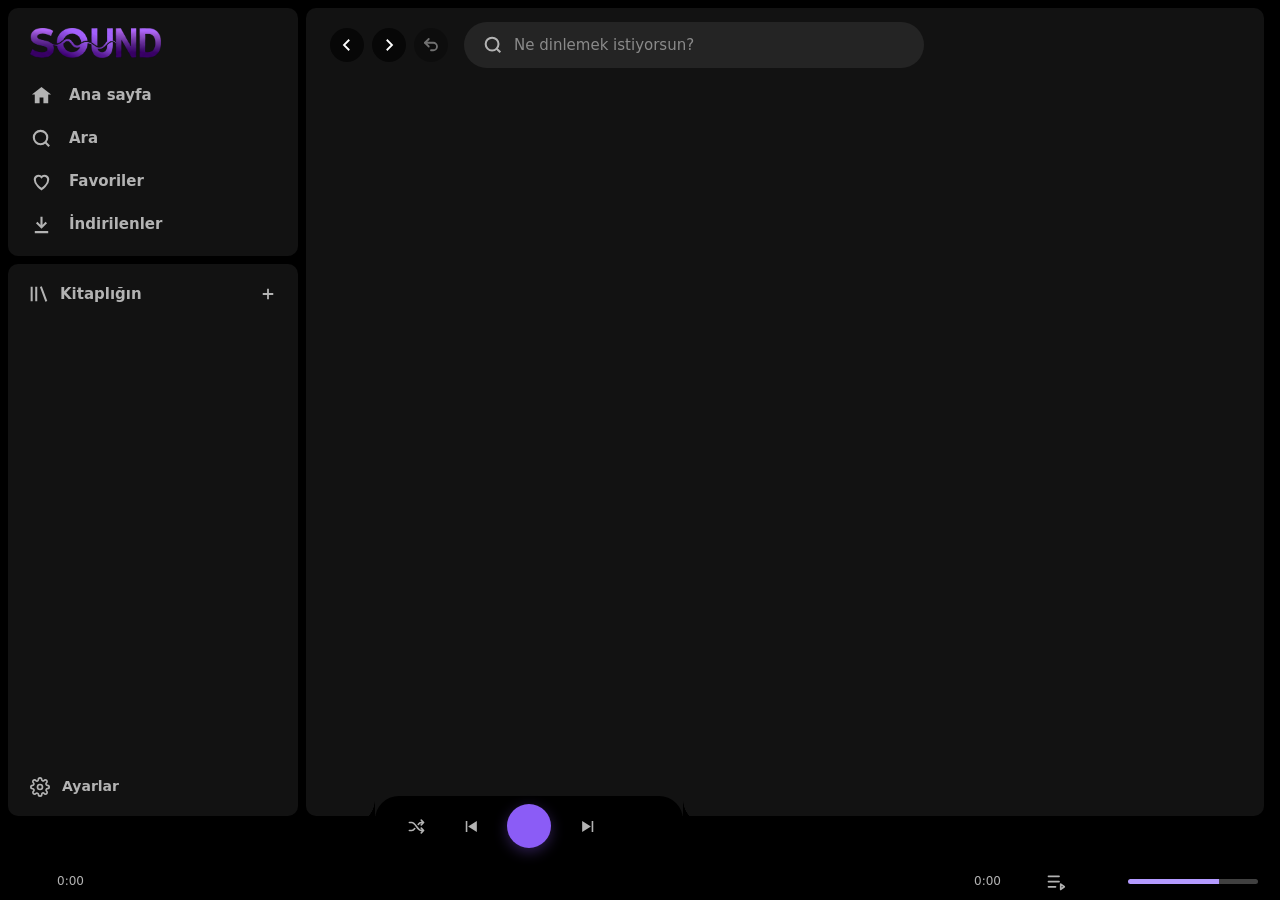
==== web/index.html @ a8083f9a "SOUND: ilk sürüm" ====
<!doctype html>
<html lang="tr">
<head>
<meta charset="utf-8">
<title>SOUND</title>
<link rel="stylesheet" href="style.css">
</head>
<body>
<div id="app">
  <aside id="side">
    <div class="box">
      <div class="brand"><img src="logo.png" alt="SOUND"><i class="logo-tint" role="img" aria-label="SOUND"></i></div>
      <nav class="nav" id="nav">
        <a data-page="home"><svg viewBox="0 0 24 24" fill="currentColor"><path d="M12 3 2 11h3v9h5v-6h4v6h5v-9h3z"/></svg>Ana sayfa</a>
        <a data-page="search"><svg viewBox="0 0 24 24" fill="none" stroke="currentColor" stroke-width="2.2"><circle cx="11" cy="11" r="7"/><path d="m20 20-4-4"/></svg>Ara</a>
        <a data-page="favorites" data-drop="favorites"><svg viewBox="0 0 24 24" fill="none" stroke="currentColor" stroke-width="2.2"><path d="M12 20s-7-4.4-7-10a4 4 0 0 1 7-2.6A4 4 0 0 1 19 10c0 5.6-7 10-7 10z"/></svg>Favoriler</a>
        <a data-page="downloads"><svg viewBox="0 0 24 24" fill="none" stroke="currentColor" stroke-width="2.2"><path d="M12 4v11m-5-5 5 5 5-5M5 20h14"/></svg>İndirilenler</a>
      </nav>
    </div>
    <div class="box lib">
      <div class="lib-head" data-drop="library">
        <svg viewBox="0 0 24 24" fill="none" stroke="currentColor" stroke-width="2.2"><path d="M4 4v16M9 4v16M14 4l6 16"/></svg>
        <span class="grow">Kitaplığın</span>
        <button class="round-btn" id="newBtn" title="Yeni albüm ya da klasör"><svg viewBox="0 0 24 24" fill="none" stroke="currentColor" stroke-width="2.4"><path d="M12 5v14M5 12h14"/></svg></button>
      </div>
      <div id="libList" data-drop="library"></div>
      <div class="account" id="accountBtn"><svg viewBox="0 0 24 24" fill="none" stroke="currentColor" stroke-width="2" stroke-linecap="round" stroke-linejoin="round"><circle cx="12" cy="12" r="3"/><path d="M19.4 15a1.7 1.7 0 0 0 .3 1.8l.1.1a2 2 0 1 1-2.8 2.8l-.1-.1a1.7 1.7 0 0 0-1.8-.3 1.7 1.7 0 0 0-1 1.5V21a2 2 0 1 1-4 0v-.1a1.7 1.7 0 0 0-1.1-1.5 1.7 1.7 0 0 0-1.8.3l-.1.1a2 2 0 1 1-2.8-2.8l.1-.1a1.7 1.7 0 0 0 .3-1.8 1.7 1.7 0 0 0-1.5-1H3a2 2 0 1 1 0-4h.1a1.7 1.7 0 0 0 1.5-1.1 1.7 1.7 0 0 0-.3-1.8l-.1-.1a2 2 0 1 1 2.8-2.8l.1.1a1.7 1.7 0 0 0 1.8.3H9a1.7 1.7 0 0 0 1-1.5V3a2 2 0 1 1 4 0v.1a1.7 1.7 0 0 0 1 1.5 1.7 1.7 0 0 0 1.8-.3l.1-.1a2 2 0 1 1 2.8 2.8l-.1.1a1.7 1.7 0 0 0-.3 1.8V9a1.7 1.7 0 0 0 1.5 1H21a2 2 0 1 1 0 4h-.1a1.7 1.7 0 0 0-1.5 1z"/></svg>Ayarlar</div>
    </div>
  </aside>

  <main id="main" class="box">
    <div id="topbar">
      <button class="hist" id="backBtn" title="Geri"><svg viewBox="0 0 24 24" fill="none" stroke="currentColor" stroke-width="2.4"><path d="m15 5-7 7 7 7"/></svg></button>
      <button class="hist" id="fwdBtn" title="İleri"><svg viewBox="0 0 24 24" fill="none" stroke="currentColor" stroke-width="2.4"><path d="m9 5 7 7-7 7"/></svg></button>
      <button class="hist" id="undoBtn" data-act="undo" title="Geri alınacak bir şey yok" disabled><svg viewBox="0 0 24 24" fill="none" stroke="currentColor" stroke-width="2.4" stroke-linecap="round" stroke-linejoin="round"><path d="M9 14 4 9l5-5"/><path d="M4 9h11a5 5 0 0 1 0 10h-3"/></svg></button>
      <div class="searchwrap"><label class="searchbox">
        <svg viewBox="0 0 24 24" fill="none" stroke="currentColor" stroke-width="2.2"><circle cx="11" cy="11" r="7"/><path d="m20 20-4-4"/></svg>
        <input id="searchInput" placeholder="Ne dinlemek istiyorsun?" spellcheck="false" autocomplete="off">
        <button class="clear hidden" id="searchClear" title="Temizle"><svg viewBox="0 0 24 24" fill="none" stroke="currentColor" stroke-width="2.4"><path d="M6 6l12 12M18 6 6 18"/></svg></button>
      </label><div id="searchDrop" class="hidden"></div></div>
    </div>
    <div id="scroll"><div id="glow"></div><div id="page"></div></div>
  </main>

  <aside id="panel" class="box"><div class="inner" id="panelInner"></div></aside>

  <footer id="bar">
    <div class="np" id="np"></div>
    <div class="center">
      <div class="ctrl">
        <button class="ib" id="shuffleBtn" title="Karışık çal"></button>
        <button class="ib" id="prevBtn" title="Önceki"></button>
        <button class="pp" id="ppBtn" title="Çal"></button>
        <button class="ib" id="nextBtn" title="Sonraki"></button>
        <button class="ib" id="repeatBtn" title="Tekrarla"></button>
      </div>
      <div class="prog"><span id="t0">0:00</span><canvas id="flame"></canvas><span id="t1">0:00</span></div>
    </div>
    <div class="right">
      <button class="ib" id="panelBtn" title="Şimdi çalıyor paneli"></button>
      <button class="ib" id="muteBtn" title="Sesi kapat"></button>
      <input type="range" id="volume" min="0" max="100" value="70">
    </div>
  </footer>
</div>
<div id="toast"></div>
<audio id="audio" preload="auto"></audio>
<script src="app.js"></script>
</body>
</html>
---- web/style.css ----
:root {
  --bg: #121212; --black: #000; --surface: #1c1c1c; --surface2: #242424; --hover: #2a2a2a; --field: #242424;
  --text: #fff; --sub: #b3b3b3; --muted: #7a7a7a; --line: #2a2a2a;
  --accent: #8b5cf6; --accent-light: #b49bff; --accent-dark: #6d28d9; --card: #181818; --raise: #1f1f1f; --raise2: #232323;
  --drop: color-mix(in srgb, var(--accent) 38%, #121212); --danger: #f87171; --ok: #34d399;
  --radius: 10px; --bar-h: 76px; --side-w: 290px; --panel-w: 350px;
  --ease: cubic-bezier(.2, .8, .2, 1);
}
* { box-sizing: border-box; margin: 0; padding: 0; }
html, body { height: 100%; background: var(--black); color: var(--text); overflow: hidden;
  font: 14px/1.4 "Segoe UI Variable Text", "Segoe UI", system-ui, sans-serif; user-select: none; -webkit-user-drag: none; }
img { -webkit-user-drag: none; }
button { font: inherit; color: inherit; background: none; border: 0; cursor: pointer; }
input { font: inherit; color: inherit; }
svg { display: block; flex: none; }
.hidden { display: none !important; }
::-webkit-scrollbar { width: 12px; height: 12px; }
::-webkit-scrollbar-thumb { background: #ffffff2e; border: 3px solid transparent; background-clip: padding-box; border-radius: 8px; }
::-webkit-scrollbar-thumb:hover { background-color: #ffffff4d; }
::-webkit-scrollbar-corner { background: transparent; }

/* ---------- yerleşim ---------- */
#app { display: grid; height: 100%; padding: 8px 8px 0; gap: 8px;
  grid-template-columns: var(--side-w) minmax(0, 1fr) 0; grid-template-rows: minmax(0, 1fr) var(--bar-h);
  transition: grid-template-columns .28s var(--ease); }
#app.panel-open { grid-template-columns: var(--side-w) minmax(0, 1fr) var(--panel-w); }
.box { background: var(--bg); border-radius: var(--radius); }

/* ---------- kenar çubuğu ---------- */
#side { display: flex; flex-direction: column; gap: 8px; min-height: 0; }
.brand { padding: 20px 22px 10px; }
.brand img { height: 30px; display: block; }
.nav { padding: 6px 8px 10px; }
.nav a { display: flex; align-items: center; gap: 16px; padding: 10px 14px; border-radius: 8px; color: var(--sub);
  font-weight: 650; font-size: 15px; cursor: pointer; transition: color .15s, background .15s; }
.nav a:hover { color: var(--text); }
.nav a.on { color: var(--text); background: var(--raise); }
.nav a.on svg { color: var(--accent-light); }
.nav a svg { width: 23px; height: 23px; }
.lib { flex: 1; min-height: 0; display: flex; flex-direction: column; }
.lib-head { display: flex; align-items: center; gap: 10px; padding: 14px 14px 6px 20px; color: var(--sub); font-weight: 700; font-size: 15px; }
.lib-head svg { width: 22px; height: 22px; }
.lib-head .grow { flex: 1; }
.round-btn { width: 32px; height: 32px; border-radius: 50%; display: grid; place-items: center; color: var(--sub);
  transition: background .15s, color .15s; }
.round-btn:hover { background: #ffffff14; color: var(--text); }
.round-btn svg { width: 18px; height: 18px; }
#libList { flex: 1; overflow-y: auto; padding: 2px 8px 8px; }
#libList.drop-on { box-shadow: inset 0 0 0 2px var(--accent); border-radius: 8px; }
.li { display: flex; align-items: center; gap: 12px; padding: 7px 8px; border-radius: 8px; cursor: pointer;
  transition: background .15s; }
.li:hover { background: var(--raise); }
.li.on { background: var(--raise2); }
.li.on .li-t { color: var(--accent-light); }
.li.drop-on { background: var(--drop) !important; }
.li .art { width: 48px; height: 48px; border-radius: 6px; object-fit: cover; flex: none; }
.li-text { min-width: 0; flex: 1; }
.li-t { font-size: 14px; font-weight: 650; white-space: nowrap; overflow: hidden; text-overflow: ellipsis; }
.li-s { font-size: 12.5px; color: var(--sub); white-space: nowrap; overflow: hidden; text-overflow: ellipsis; }
.li .chev { color: var(--sub); width: 18px; height: 18px; transition: transform .2s; }
.li.open .chev { transform: rotate(90deg); }
.li.sub { margin-left: 22px; }
.folder-empty { color: var(--muted); font-size: 12.5px; padding: 2px 0 6px 92px; }
.empty-lib { margin: 6px 8px; padding: 16px; border-radius: 8px; background: var(--surface); }
.empty-lib b { display: block; font-size: 15px; margin-bottom: 4px; }
.empty-lib p { color: var(--sub); font-size: 13px; margin-bottom: 12px; }
.account { display: flex; align-items: center; gap: 12px; margin: 4px 8px 10px; padding: 9px 14px; border-radius: 8px;
  color: var(--sub); font-weight: 650; cursor: pointer; transition: color .15s, background .15s; }
.account:hover { color: var(--text); background: #1a1a1a; }
.account svg { width: 20px; height: 20px; }

.tile { display: grid; place-items: center; color: #fff; flex: none; }
.tile svg { width: 42%; height: 42%; filter: drop-shadow(0 2px 6px #0005); }

/* ---------- ana alan ---------- */
#main { position: relative; overflow: hidden; display: flex; flex-direction: column; min-width: 0; }
#topbar { position: absolute; z-index: 5; inset: 0 0 auto; display: flex; align-items: center; gap: 8px;
  padding: 14px 24px; transition: background .2s; pointer-events: none; }
#topbar > * { pointer-events: auto; }
#topbar.solid { background: color-mix(in srgb, var(--bg) 91%, transparent); backdrop-filter: blur(14px); }
.hist { width: 34px; height: 34px; border-radius: 50%; background: #000000a0; display: grid; place-items: center; }
.hist:disabled { opacity: .4; cursor: default; }
.hist svg { width: 18px; height: 18px; }
.searchbox { display: flex; align-items: center; gap: 10px; width: min(460px, 52%); height: 46px; margin-left: 8px;
  padding: 0 14px 0 16px; border-radius: 99px; background: var(--field); border: 2px solid transparent;
  transition: border-color .15s, background .15s; }
.searchbox:hover { background: #2a2a2a; border-color: #ffffff10; }
.searchbox:focus-within { border-color: #ffffffcc; background: #2a2a2a; }
.searchbox svg { width: 22px; height: 22px; color: var(--sub); }
.searchbox input { flex: 1; min-width: 0; background: none; border: 0; outline: 0; font-size: 15px; }
.searchbox input::placeholder { color: #8a8a8a; }
.searchbox .clear { color: var(--sub); }
.searchbox .clear svg { width: 18px; height: 18px; }
#scroll { flex: 1; overflow-y: auto; overflow-x: hidden; position: relative; scroll-behavior: auto; }
#glow { position: absolute; inset: 0 0 auto; height: 360px; pointer-events: none; transition: background .9s; opacity: 1; }
#page { position: relative; padding: 76px 0 40px; min-height: 100%; }
#page.enter { animation: enter .22s var(--ease); }
@keyframes enter { from { opacity: 0; transform: translateY(8px); } }
.pad { padding: 0 28px; }

h1.big { font-size: 34px; font-weight: 800; letter-spacing: -.5px; }
.sec { margin: 32px 0 12px; display: flex; align-items: end; justify-content: space-between; gap: 16px; }
.sec h2 { font-size: 23px; font-weight: 800; letter-spacing: -.3px; }
.sec p { color: var(--sub); font-size: 13px; margin-top: 2px; }
.sec .link { color: var(--sub); font-size: 13.5px; font-weight: 700; cursor: pointer; white-space: nowrap; }
.sec .link:hover { color: var(--text); text-decoration: underline; }
.muted { color: var(--sub); }

/* ana sayfa üstü */
.home-head { display: flex; align-items: center; justify-content: space-between; margin-bottom: 18px; }
.chips { display: flex; gap: 8px; flex-wrap: wrap; }
.chip { padding: 7px 15px; border-radius: 99px; background: #ffffff18; font-size: 13.5px; font-weight: 650; cursor: pointer;
  transition: background .15s; max-width: 260px; white-space: nowrap; overflow: hidden; text-overflow: ellipsis; }
.chip:hover { background: #ffffff2a; }
.chip.on { background: var(--text); color: #000; }
.quick { display: grid; grid-template-columns: repeat(auto-fill, minmax(250px, 1fr)); gap: 10px; }
.q { position: relative; display: flex; align-items: center; gap: 14px; height: 64px; border-radius: 6px;
  background: #ffffff14; overflow: hidden; cursor: pointer; transition: background .2s; }
.q:hover { background: #ffffff26; }
.q.drop-on { background: var(--drop); }
.q > img, .q > .tile { width: 64px; height: 64px; object-fit: cover; box-shadow: 4px 0 14px #0006; flex: none; }
.q b { flex: 1; min-width: 0; font-size: 14px; font-weight: 700; padding-right: 56px; overflow: hidden;
  display: -webkit-box; -webkit-line-clamp: 2; -webkit-box-orient: vertical; }
.q .pbtn { position: absolute; right: 10px; top: 12px; width: 40px; height: 40px; }

/* kartlar: tek satır, sığdığı kadar. Kapak, iki satır başlık; altta sanatçı + indir / çal */
.cards { display: grid; grid-template-columns: repeat(auto-fill, minmax(178px, 1fr)); grid-template-rows: auto;
  grid-auto-rows: 0; overflow: hidden; gap: 0 12px; }
.card { padding: 10px 10px 8px; border-radius: 12px; cursor: pointer; background: var(--card); min-width: 0;
  transition: background .25s; display: flex; flex-direction: column; }
.card:hover { background: var(--card-hover, #262626); }
.cover { position: relative; aspect-ratio: 1; border-radius: 10px; overflow: hidden; background: #282828;
  box-shadow: 0 6px 18px #0007; }
.cover img { width: 100%; height: 100%; object-fit: cover; transition: transform .5s var(--ease); }
.card:hover .cover img { transform: scale(1.05); }
.card.circle .cover { border-radius: 50%; }
.card .ct { margin-top: 10px; font-size: 14.5px; font-weight: 750; line-height: 1.3; height: 2.6em; overflow: hidden;
  display: -webkit-box; -webkit-line-clamp: 2; -webkit-box-orient: vertical; word-break: break-word; }
.card.now .ct { color: var(--accent-light); }
.cfoot { display: flex; align-items: center; gap: 6px; height: 38px; margin-top: 2px; }
.cfoot span { flex: 1; min-width: 0; color: var(--sub); font-size: 13px; white-space: nowrap; overflow: hidden; text-overflow: ellipsis; }
.acts { display: flex; align-items: center; gap: 6px; opacity: 0; transform: translateX(6px);
  transition: opacity .2s, transform .2s var(--ease); }
.card:hover .acts, .card.now .acts, .card.busy .acts { opacity: 1; transform: none; }
.cdl { width: 28px; height: 28px; border-radius: 50%; display: grid; place-items: center; color: var(--sub);
  transition: scale .15s, color .15s; }
.cdl:hover { scale: 1.1; color: #fff; }
.cdl.done { color: var(--accent-light); }
.cdl svg { width: 22px; height: 22px; }
.acts .pbtn { width: 34px; height: 34px; box-shadow: 0 4px 12px #0007; }
.skeleton { background: #161616; }
.skeleton .cover { background: linear-gradient(90deg, #1e1e1e, #262626, #1e1e1e); background-size: 200% 100%;
  animation: shimmer 1.4s infinite; box-shadow: none; }
.skeleton .ct, .skeleton .cfoot span { height: 12px; border-radius: 4px; background: #222; width: 80%; flex: none; }
.skeleton .cfoot span { width: 50%; }
@keyframes shimmer { to { background-position: -200% 0; } }

/* çal butonu */
.pbtn { width: 48px; height: 48px; border-radius: 50%; background: var(--accent); color: #fff; display: grid; place-items: center;
  box-shadow: 0 8px 18px #0009; transition: scale .15s, background .15s; flex: none; }
.pbtn:hover { background: var(--accent-light); scale: 1.06; }
.pbtn svg { width: 46%; height: 46%; }
.q .pbtn { opacity: 0; transform: translateY(6px); transition: opacity .22s, transform .22s var(--ease), scale .15s, background .15s; }
.q:hover .pbtn, .q.now .pbtn { opacity: 1; transform: none; }
.pbtn.lg { width: 58px; height: 58px; }
.spin { animation: spin 1s linear infinite; }
@keyframes spin { to { transform: rotate(360deg); } }

/* ---------- koleksiyon sayfası ---------- */
.hero { display: flex; align-items: flex-end; gap: 24px; padding: 8px 28px 24px; }
.hero .art { width: 210px; height: 210px; border-radius: 8px; object-fit: cover; box-shadow: 0 10px 40px #0009; flex: none; }
.hero .label { font-size: 13px; font-weight: 700; }
.hero h1 { font-weight: 900; letter-spacing: -1.5px; line-height: 1.05; margin: 6px 0 12px;
  display: -webkit-box; -webkit-line-clamp: 2; -webkit-box-orient: vertical; overflow: hidden; }
.hero .meta { color: #e2e2e2; font-size: 13.5px; }
.actions { display: flex; align-items: center; gap: 16px; padding: 4px 28px 18px; }
.icon-btn { width: 40px; height: 40px; display: grid; place-items: center; color: var(--sub); border-radius: 50%;
  transition: color .15s, scale .15s; }
.icon-btn:hover { color: var(--text); scale: 1.06; }
.icon-btn.on { color: var(--accent-light); }
.icon-btn svg { width: 26px; height: 26px; }
.pill { display: inline-flex; align-items: center; gap: 8px; height: 34px; padding: 0 16px; border-radius: 99px;
  border: 1px solid #5a5a5a; font-size: 13.5px; font-weight: 700; white-space: nowrap; transition: border-color .15s, scale .15s, background .15s; }
.pill:hover { border-color: #fff; scale: 1.03; }
.pill.fill { background: var(--text); color: #000; border-color: var(--text); }
.pill.accent { background: var(--accent); border-color: var(--accent); color: #fff; }
.pill.accent:hover { background: var(--accent-light); border-color: var(--accent-light); }
.pill.ghost-accent { border-color: var(--accent-light); color: var(--accent-light); }
.pill svg { width: 17px; height: 17px; }
.state { display: inline-flex; align-items: center; gap: 8px; color: var(--accent-light); font-weight: 700; font-size: 13.5px; }
.state svg { width: 22px; height: 22px; }

.toolbar { display: flex; align-items: center; justify-content: space-between; gap: 12px; padding: 0 28px 8px; }
.filter { display: flex; align-items: center; gap: 8px; height: 36px; width: 280px; padding: 0 12px; border-radius: 6px;
  background: #ffffff10; transition: background .15s; }
.filter:focus-within { background: #ffffff1c; }
.filter svg { width: 17px; height: 17px; color: var(--sub); }
.filter input { flex: 1; min-width: 0; background: none; border: 0; outline: 0; font-size: 13.5px; }
.sort { display: flex; align-items: center; gap: 6px; color: var(--sub); font-weight: 650; font-size: 13.5px; padding: 6px 8px; }
.sort:hover { color: var(--text); }
.sort svg { width: 16px; height: 16px; }

/* ---------- şarkı listesi ---------- */
.thead, .row { display: grid; grid-template-columns: 44px 44px minmax(0, 1fr) 36px 36px 64px 36px; align-items: center; column-gap: 8px; }
.thead { margin: 0 28px 8px; padding: 0 12px 8px; border-bottom: 1px solid var(--line); color: var(--muted); font-size: 12.5px; }
.thead .c2 { grid-column: 2 / 4; padding-left: 52px; margin-left: -52px; }
.thead .c6 { grid-column: 6; text-align: right; }
.list { padding: 0 28px; }
.row { padding: 6px 12px; border-radius: 6px; height: 58px; content-visibility: auto; contain-intrinsic-size: auto 58px; }
.row:hover { background: #ffffff12; }
.row.sel { background: #ffffff1e; }
.num { position: relative; display: grid; place-items: center; color: var(--sub); font-size: 15px; font-variant-numeric: tabular-nums; }
.num .rp { position: absolute; inset: 0; display: grid; place-items: center; color: var(--text); opacity: 0; }
.num .rp svg { width: 16px; height: 16px; }
.row:hover .num .n, .row:hover .num .eq { opacity: 0; }
.row:hover .num .rp { opacity: 1; }
.row .eq { display: none; }
.row.current .n { display: none; }
.row.current .eq { display: flex; }
.row.current .t { color: var(--accent-light); }
.eq { gap: 2px; align-items: flex-end; height: 14px; }
.eq i { width: 3px; background: var(--accent-light); border-radius: 1px; height: 4px; }
.playing .eq i { animation: eq .9s ease-in-out infinite; }
.playing .eq i:nth-child(2) { animation-delay: -.3s; } .playing .eq i:nth-child(3) { animation-delay: -.6s; }
@keyframes eq { 0%, 100% { height: 4px; } 50% { height: 14px; } }
.row .th { width: 44px; height: 44px; border-radius: 4px; object-fit: cover; cursor: pointer; background: #282828; }
.tt { min-width: 0; padding-left: 6px; }
.t { font-size: 15px; font-weight: 550; white-space: nowrap; overflow: hidden; text-overflow: ellipsis; }
.a { font-size: 13px; color: var(--sub); white-space: nowrap; overflow: hidden; text-overflow: ellipsis; }
.a .badge { color: var(--accent-light); margin-right: 4px; }
.dur { text-align: right; color: var(--sub); font-size: 13.5px; font-variant-numeric: tabular-nums; }
.rb { width: 32px; height: 32px; display: grid; place-items: center; color: var(--muted); border-radius: 50%;
  transition: color .15s, scale .15s, opacity .15s; }
.rb:hover { color: var(--text); scale: 1.08; }
.rb svg { width: 20px; height: 20px; }
.row .rb.heart:not(.on), .row .rb.more, .row .rb.dl.none { opacity: 0; }
.row:hover .rb { opacity: 1 !important; }
.rb.heart.on { color: var(--accent-light); }
.rb.dl.done { color: var(--accent-light); }
.ring { --p: 0; width: 20px; height: 20px; border-radius: 50%; position: relative;
  background: conic-gradient(var(--accent-light) calc(var(--p) * 1%), #ffffff2a 0); }
.ring::after { content: ""; position: absolute; inset: 3px; border-radius: 50%; background: var(--ring-bg, var(--card)); }
.ring.wait { background: conic-gradient(var(--accent-light) 18%, #ffffff2a 0); animation: spin 1s linear infinite; }
.cdl .ring { --ring-bg: #1c1c1c; width: 20px; height: 20px; }
.card:hover .cdl .ring { --ring-bg: var(--card-hover, #262626); }
.drop-line { position: absolute; height: 2px; background: var(--accent-light); border-radius: 2px; pointer-events: none; z-index: 30;
  box-shadow: 0 0 8px var(--accent); }
.empty { padding: 20px 28px; }
.empty b { display: block; font-size: 19px; margin-bottom: 4px; }
.empty p { color: var(--sub); margin-bottom: 16px; max-width: 520px; }

/* indirmeler kutusu */
.dlbox { margin: 0 28px 18px; padding: 14px 16px; border-radius: 10px; background: var(--surface); }
.dlbox h3 { font-size: 15px; display: flex; justify-content: space-between; align-items: center; margin-bottom: 6px; }
.dlrow { display: flex; align-items: center; gap: 12px; padding: 6px 0; }
.dlrow img { width: 40px; height: 40px; border-radius: 4px; object-fit: cover; }
.dlrow .tt { flex: 1; padding: 0; }
.dlrow .t { font-size: 13.5px; font-weight: 650; }
.dlrow .a.err { color: var(--danger); }
.bar-track { width: 150px; height: 4px; border-radius: 2px; background: #3a3a3a; overflow: hidden; }
.bar-track i { display: block; height: 100%; background: var(--accent-light); transition: width .3s; }
.textbtn { color: var(--sub); font-weight: 700; font-size: 13px; padding: 4px 8px; border-radius: 6px; }
.textbtn:hover { color: var(--text); background: #ffffff10; }

/* ---------- sağ panel ---------- */
#panel { min-width: 0; overflow: hidden; display: flex; flex-direction: column; }
#panel .inner { width: var(--panel-w); flex: 1; overflow-y: auto; overflow-x: hidden; padding: 0 16px 20px; }
.p-head { position: sticky; top: 0; z-index: 3; display: flex; align-items: center; gap: 6px; padding: 14px 0 10px;
  background: var(--bg); font-weight: 700; font-size: 15px; }
.p-head .grow { flex: 1; white-space: nowrap; overflow: hidden; text-overflow: ellipsis; }
.seg { display: flex; padding: 3px; border-radius: 99px; background: #ffffff12; }
.seg button { padding: 4px 11px; border-radius: 99px; font-size: 12.5px; font-weight: 700; color: var(--sub); }
.seg button.on { background: #ffffff26; color: var(--text); }
.p-media { position: relative; width: 100%; aspect-ratio: 1; border-radius: 10px; overflow: hidden; background: #1e1e1e;
  box-shadow: 0 10px 30px #0008; }
.p-media.wide { aspect-ratio: 16 / 9; background: #000; }
.p-media img, .p-media video { width: 100%; height: 100%; object-fit: cover; display: block; }
.p-media video { object-fit: contain; }
.p-media img.hq { transform: scale(1.34); }  /* hqdefault 4:3 kapaktaki siyah bantları kırp */
.p-media .vmsg { position: absolute; inset: 0; display: grid; place-items: center; color: var(--sub); font-size: 13px; }
.p-title { display: flex; align-items: center; gap: 10px; margin: 16px 0 12px; }
.p-title .tt { flex: 1; padding: 0; }
.p-title .t { font-size: 22px; font-weight: 800; letter-spacing: -.3px; white-space: normal;
  display: -webkit-box; -webkit-line-clamp: 2; -webkit-box-orient: vertical; }
.p-title .a { font-size: 14px; }
.p-title .rb { color: var(--sub); }
.p-title .rb svg { width: 24px; height: 24px; }
.p-dl { display: grid; grid-template-columns: 1fr 1fr; gap: 8px; margin-bottom: 16px; }
.p-dl button { display: flex; align-items: center; justify-content: center; gap: 8px; height: 38px; border-radius: 8px;
  background: #ffffff12; font-weight: 700; font-size: 13px; transition: background .15s; }
.p-dl button:hover { background: #ffffff20; }
.p-dl button.done { color: var(--accent-light); }
.p-dl button svg { width: 18px; height: 18px; }
.p-dl .ring { --ring-bg: var(--raise2); width: 18px; height: 18px; }
.p-card { background: var(--surface); border-radius: 10px; padding: 16px; margin-bottom: 16px; }
.p-card h4 { font-size: 15px; margin-bottom: 10px; display: flex; justify-content: space-between; align-items: center; }
.p-card .big { font-size: 17px; font-weight: 800; }
.p-card .stats { display: flex; flex-wrap: wrap; gap: 6px 14px; color: var(--sub); font-size: 13px; margin: 4px 0 8px; }
.p-card .desc { color: var(--sub); font-size: 13px; white-space: pre-line; display: -webkit-box; -webkit-line-clamp: 5;
  -webkit-box-orient: vertical; overflow: hidden; }
.p-card .btns { display: flex; gap: 8px; margin-top: 12px; flex-wrap: wrap; }
.p-card .pill { height: 30px; font-size: 12.5px; padding: 0 12px; }
.qrow { display: grid; grid-template-columns: 40px minmax(0, 1fr) 28px; align-items: center; gap: 10px; padding: 5px 6px;
  border-radius: 6px; cursor: pointer; position: relative; }
.qrow:hover { background: #ffffff10; }
.qrow img { width: 40px; height: 40px; border-radius: 4px; object-fit: cover; }
.qrow .t { font-size: 13.5px; }
.qrow .a { font-size: 12px; }
.qrow .rb { opacity: 0; width: 28px; height: 28px; }
.qrow:hover .rb { opacity: 1; }
.qrow .rb svg { width: 16px; height: 16px; }
.qrow.now .t { color: var(--accent-light); }

/* ---------- alt çubuk ---------- */
#bar { grid-column: 1 / -1; display: grid; grid-template-columns: fit-content(340px) minmax(0, 1fr) auto;
  align-items: center; padding: 0 12px; column-gap: 20px; }
.np { display: flex; align-items: center; gap: 14px; min-width: 0; }
.np img { width: 58px; height: 58px; border-radius: 6px; object-fit: cover; background: #282828; flex: none; cursor: pointer; }
.np .tt { padding: 0; min-width: 0; }
.np .t { font-size: 14px; font-weight: 650; cursor: pointer; }
.np .t:hover { text-decoration: underline; }
.np .a { font-size: 12.5px; }
.np .a.loading { color: var(--accent-light); }
.np .rb { color: var(--sub); }
.np .rb.on { color: var(--accent-light); }
.center { display: flex; flex-direction: column; align-items: center; gap: 0; min-width: 0; }
.ctrl { display: flex; align-items: center; gap: 18px; }
.ib { width: 34px; height: 34px; display: grid; place-items: center; color: var(--sub); border-radius: 50%; position: relative;
  transition: color .15s, scale .15s; }
.ib:hover { color: var(--text); scale: 1.06; }
.ib.on { color: var(--accent-light); }
.ib.on::after { content: ""; position: absolute; bottom: -1px; left: 50%; width: 4px; height: 4px; margin-left: -2px; border-radius: 50%; background: var(--accent-light); }
.ib svg { width: 19px; height: 19px; }
.pp { width: 42px; height: 42px; border-radius: 50%; background: var(--accent); color: #fff; display: grid; place-items: center;
  box-shadow: 0 4px 14px color-mix(in srgb, var(--accent) 33%, transparent); transition: scale .15s, background .15s; }
.pp:hover { scale: 1.07; background: var(--accent-light); }
.pp svg { width: 21px; height: 21px; }
.pp svg path[d^="M7"] { transform: translateX(1px); }
.prog { display: flex; align-items: flex-end; gap: 10px; width: 100%; margin-top: -10px;
  font-size: 12px; color: var(--sub); font-variant-numeric: tabular-nums; }
.prog span { width: 42px; flex: none; padding-bottom: 2px; }
.prog span:first-child { text-align: right; }
#flame { flex: 1; height: 44px; cursor: pointer; min-width: 0; }
.right { display: flex; justify-content: flex-end; align-items: center; gap: 6px; }
input[type=range] { -webkit-appearance: none; appearance: none; width: 110px; height: 4px; border-radius: 4px; cursor: pointer; outline: 0;
  background: linear-gradient(90deg, var(--accent-light) var(--v, 70%), #ffffff40 var(--v, 70%)); }
input[type=range]::-webkit-slider-thumb { -webkit-appearance: none; width: 12px; height: 12px; border-radius: 50%; background: #fff;
  opacity: 0; transition: opacity .15s; }
input[type=range]:hover::-webkit-slider-thumb { opacity: 1; }

/* ---------- açılır parçalar ---------- */
#toast { position: fixed; left: 50%; bottom: calc(var(--bar-h) + 18px); transform: translate(-50%, 16px); z-index: 60;
  padding: 10px 18px; border-radius: 8px; background: #fff; color: #000; font-weight: 650; font-size: 13.5px;
  opacity: 0; pointer-events: none; transition: opacity .2s, transform .25s var(--ease); max-width: 70vw; box-shadow: 0 8px 30px #0008; }
#toast.show { opacity: 1; transform: translate(-50%, 0); }
#toast.error { background: var(--danger); }
.menu { position: fixed; z-index: 80; min-width: 210px; max-width: 320px; padding: 4px; border-radius: 6px; background: #282828;
  box-shadow: 0 16px 40px #000c; font-size: 13.5px; animation: pop .12s var(--ease); }
@keyframes pop { from { opacity: 0; transform: scale(.97); } }
.menu .mi { display: flex; align-items: center; justify-content: space-between; gap: 16px; padding: 10px 12px 10px 12px;
  border-radius: 3px; cursor: pointer; white-space: nowrap; }
.menu .mi span { overflow: hidden; text-overflow: ellipsis; }
.menu .mi:hover, .menu .mi.open { background: #3e3e3e; }
.menu .mi.danger { color: var(--danger); }
.menu .mi.checked::before { content: "✓"; color: var(--accent-light); margin-right: -6px; }
.menu .mi svg { width: 14px; height: 14px; color: var(--sub); }
.menu hr { border: 0; border-top: 1px solid #3e3e3e; margin: 4px 0; }
#modal { position: fixed; inset: 0; z-index: 90; background: #000a; display: grid; place-items: center; animation: fade .15s; }
@keyframes fade { from { opacity: 0; } }
.dialog { width: min(480px, 92vw); padding: 24px; border-radius: 12px; background: #242424; box-shadow: 0 24px 60px #000c; animation: pop .15s var(--ease); }
.dialog h3 { font-size: 20px; margin-bottom: 8px; }
.dialog p { color: var(--sub); margin-bottom: 14px; }
.dialog .reason { color: var(--accent-light); font-weight: 650; }
.dialog input.text { width: 100%; height: 42px; padding: 0 12px; border-radius: 6px; border: 1px solid #ffffff20; background: #3e3e3e;
  outline: 0; font-size: 15px; margin: 4px 0 18px; }
.dialog input.text:focus { border-color: #fff; }
.dialog .row-btns { display: flex; justify-content: flex-end; align-items: center; gap: 10px; }
.dialog .browsers { display: flex; flex-wrap: wrap; gap: 8px; margin-bottom: 10px; }
.dialog .status { margin: 14px 0 16px; color: var(--sub); }
.dialog .status.ok { color: var(--accent-light); }
.dialog .status.err { color: var(--danger); }
.dialog small { display: block; color: var(--muted); font-size: 12px; }
#ghost { position: fixed; z-index: 100; pointer-events: none; display: flex; align-items: center; gap: 10px; padding: 8px 12px 8px 8px;
  border-radius: 8px; background: #282828f2; border: 1px solid var(--accent); box-shadow: 0 12px 30px #000b; max-width: 360px; }
#ghost img { width: 40px; height: 40px; border-radius: 4px; object-fit: cover; }
#ghost b { display: block; font-size: 13px; white-space: nowrap; overflow: hidden; text-overflow: ellipsis; max-width: 280px; }
#ghost span { display: block; font-size: 12px; color: var(--accent-light); }
.drop-on { box-shadow: inset 0 0 0 2px var(--accent); }
.nav a.drop-on { background: var(--drop); box-shadow: none; }
body.dragging, body.dragging * { cursor: grabbing !important; }

/* arama geçmişi */
.searchwrap { position: relative; width: min(460px, 52%); margin-left: 8px; }
.searchwrap .searchbox { width: 100%; margin-left: 0; }
#searchDrop { position: absolute; left: 0; right: 0; top: 52px; z-index: 20; padding: 6px; border-radius: 12px; background: #242424;
  box-shadow: 0 16px 40px #000c; animation: pop .12s var(--ease); }
#searchDrop .sh { display: flex; justify-content: space-between; align-items: center; padding: 6px 10px 8px; color: var(--sub);
  font-size: 12.5px; font-weight: 700; }
.ri { display: flex; align-items: center; gap: 12px; padding: 8px 6px 8px 12px; border-radius: 8px; cursor: pointer; }
.ri:hover { background: #ffffff12; }
.ri > svg { width: 18px; height: 18px; color: var(--sub); }
.ri span { flex: 1; min-width: 0; white-space: nowrap; overflow: hidden; text-overflow: ellipsis; }
.ri .rb { opacity: .7; width: 28px; height: 28px; }
.ri .rb svg { width: 15px; height: 15px; }
.chip .x { margin-left: 8px; opacity: .6; display: inline-block; }
.chip .x:hover { opacity: 1; }
.chip.with-x { padding-right: 10px; }
.p-media video { background: center / cover no-repeat; }

/* ayarlar */
.dialog:has(#setBody) { width: min(560px, 94vw); max-height: 86vh; overflow-y: auto; }
.set-sec { margin: 18px 0 6px; color: var(--accent-light); font-size: 12px; font-weight: 800; letter-spacing: 1px; text-transform: uppercase; }
.set-row { display: flex; align-items: center; justify-content: space-between; gap: 18px; padding: 10px 0; border-bottom: 1px solid #ffffff0d; }
.set-row b { display: block; font-size: 14.5px; }
.set-row p { margin: 2px 0 0; font-size: 12.5px; color: var(--sub); }
.set-row.dim { opacity: .45; }
.set-range { display: flex; align-items: center; gap: 10px; color: var(--sub); font-size: 13px; white-space: nowrap; }
.switch { width: 44px; height: 24px; border-radius: 99px; background: #4a4a4a; position: relative; flex: none; transition: background .2s; }
.switch i { position: absolute; top: 3px; left: 3px; width: 18px; height: 18px; border-radius: 50%; background: #fff; transition: transform .2s var(--ease); }
.switch.on { background: var(--accent); }
.switch.on i { transform: translateX(20px); }
select { background: #3a3a3a; color: var(--text); border: 1px solid #ffffff20; border-radius: 6px; padding: 6px 10px; font: inherit; outline: 0; }
/* şarkı sözleri */
.lyrics .lines { max-height: 280px; overflow-y: auto; scroll-behavior: smooth; mask-image: linear-gradient(transparent, #000 12%, #000 85%, transparent); padding: 10px 0; }
.lyrics .lines::-webkit-scrollbar { width: 0; }
.lyrics .lines p { margin: 0; padding: 5px 0; font-size: 17px; font-weight: 750; line-height: 1.35; color: #ffffff55; cursor: pointer; transition: color .25s, transform .25s; transform-origin: left; }
.lyrics .lines p:hover { color: #ffffffaa; }
.lyrics .lines p.on { color: #fff; transform: scale(1.03); }
.lyrics .lines.plain { font-size: 14px; color: #ddd; line-height: 1.6; }

/* sanatçı sayfası */
.artist-hero { position: relative; min-height: 300px; display: flex; align-items: flex-end; padding: 24px 28px;
  background: transparent center 22% / cover no-repeat; }
.artist-hero.has-banner::before { content: ""; position: absolute; inset: 0; background: linear-gradient(180deg, #0000 25%, #000b 100%); }
.artist-hero .ah-in { position: relative; min-width: 0; }
.artist-hero .label { font-size: 13px; font-weight: 700; }
.artist-hero h1 { font-weight: 900; letter-spacing: -2px; line-height: 1.05; margin: 6px 0 10px; font-size: 76px;
  text-shadow: 0 2px 24px #0007; overflow-wrap: anywhere; }
.artist-hero .meta { color: #e8e8e8; font-size: 14px; }
.about { color: var(--sub); max-width: 760px; font-size: 14px; line-height: 1.6; white-space: pre-line;
  display: -webkit-box; -webkit-line-clamp: 6; -webkit-box-orient: vertical; overflow: hidden; }
.pad > .link { color: var(--sub); font-size: 13.5px; font-weight: 700; cursor: pointer; }
.pad > .link:hover { color: #fff; }
/* kart üzerindeki beğen düğmesi */
.cfav { width: 28px; height: 28px; border-radius: 50%; display: grid; place-items: center; color: var(--sub);
  transition: scale .15s, color .15s; }
.cfav:hover { scale: 1.1; color: #fff; }
.cfav.on { color: var(--accent-light); }
.cfav svg { width: 20px; height: 20px; }
/* ana sayfada daha küçük kartlar */
.home-page .cards { grid-template-columns: repeat(auto-fill, minmax(150px, 1fr)); gap: 0 10px; }
.home-page .card { padding: 8px 8px 6px; }
.home-page .card .ct { margin-top: 8px; font-size: 13.5px; }
.home-page .cfoot { height: 34px; gap: 4px; }
.home-page .cfoot span { font-size: 12.5px; }
.home-page .acts { gap: 2px; }
.home-page .cdl, .home-page .cfav { width: 26px; height: 26px; }
.home-page .cdl svg { width: 20px; height: 20px; }
.home-page .cfav svg { width: 18px; height: 18px; }
.home-page .acts .pbtn { width: 30px; height: 30px; }

/* albüm satırı: albümden çıkar düğmesi */
.row.has-rm { grid-template-columns: 44px 44px minmax(0, 1fr) 36px 36px 64px 36px 36px; }
.row .rb.rm { opacity: 0; }
.row .rb.rm:hover { color: var(--danger); }
/* içe aktarma ilerlemesi */
#importBox { position: fixed; right: 20px; bottom: calc(var(--bar-h) + 16px); z-index: 55; width: 340px; padding: 14px 16px;
  border-radius: 12px; background: #242424; box-shadow: 0 10px 30px #000a; font-size: 13px; }
#importBox .ib-t { margin-bottom: 10px; line-height: 1.4; }
#importBox .ib-bar { height: 4px; border-radius: 2px; background: #ffffff1f; overflow: hidden; }
#importBox .ib-bar i { display: block; height: 100%; width: 0; background: var(--accent); transition: width .3s; }
#importBox.indet .ib-bar i { width: 30%; animation: ibslide 1.2s infinite ease-in-out; }
@keyframes ibslide { from { transform: translateX(-100%); } to { transform: translateX(340%); } }
.dialog textarea.text { width: 100%; resize: vertical; padding: 10px 12px; border-radius: 6px; border: 1px solid #ffffff20;
  background: #3e3e3e; color: #fff; font: inherit; font-size: 13px; outline: none; }
.dialog textarea.text:focus { border-color: #fff; }

/* Spotify kurulum adımları */
.dialog .steps { margin: 4px 0 14px 18px; color: var(--sub); font-size: 13.5px; line-height: 1.55; }
.dialog .steps li { margin-bottom: 8px; }
.dialog .steps b { color: var(--text); }
.copyline { display: flex; align-items: center; gap: 8px; margin-top: 6px; padding: 6px 10px; border-radius: 6px; background: #ffffff10; }
.copyline code { flex: 1; font-size: 12.5px; color: var(--text); user-select: all; }
.set-row .link, .dialog .link { color: var(--accent-light); cursor: pointer; font-weight: 600; }
.set-row .link:hover, .dialog .link:hover { text-decoration: underline; }

/* ---------- kişiselleştirme: yerleşim ---------- */
#side { grid-area: 1 / 1; }
#main { grid-area: 1 / 2; }
#panel { grid-area: 1 / 3; }
#bar { grid-row: 2; }
#app.side-right { grid-template-columns: 0 minmax(0, 1fr) var(--side-w); }
#app.side-right.panel-open { grid-template-columns: var(--panel-w) minmax(0, 1fr) var(--side-w); }
#app.side-right #side { grid-column: 3; }
#app.side-right #panel { grid-column: 1; }
#app.bar-top { grid-template-rows: var(--bar-h) minmax(0, 1fr); padding: 0 8px 8px; }
#app.bar-top #side, #app.bar-top #main, #app.bar-top #panel { grid-row: 2; }
#app.bar-top #bar { grid-row: 1; }
#app.np-right #bar { grid-template-columns: auto minmax(0, 1fr) fit-content(340px); }
#app.np-right .np { order: 3; flex-direction: row-reverse; text-align: right; }
#app.np-right .center { order: 2; }
#app.np-right .right { order: 1; justify-content: flex-start; }
body.hide-shuffle #shuffleBtn, body.hide-repeat #repeatBtn, body.hide-hist #backBtn, body.hide-hist #fwdBtn,
body.hide-undo #undoBtn, body.hide-glow #glow { display: none !important; }
body.calm *, body.calm *::before, body.calm *::after { transition-duration: 0s !important; animation-duration: 0s !important; }

/* ---------- kişiselleştirme penceresi ---------- */
#modal.sheet { background: #0004; place-items: center end; padding: 0 20px; }
#modal.sheet .dialog { width: min(470px, 94vw); max-height: calc(100vh - 40px); overflow-y: auto; }
.cz-swatches { display: flex; flex-wrap: wrap; gap: 8px; justify-content: flex-end; max-width: 230px; }
.cz-sw { width: 26px; height: 26px; border-radius: 50%; position: relative; box-shadow: inset 0 0 0 1px #ffffff26;
  transition: scale .15s; }
.cz-sw:hover { scale: 1.12; }
.cz-sw.on { box-shadow: 0 0 0 2px #242424, 0 0 0 4px #fff; }
.cz-sw.custom { background: conic-gradient(#f43f5e, #f59e0b, #22c55e, #06b6d4, #6366f1, #d946ef, #f43f5e); overflow: hidden; cursor: pointer; }
.cz-sw.custom input { position: absolute; inset: 0; opacity: 0; cursor: pointer; }
.seg { display: inline-flex; flex: none; padding: 3px; border-radius: 99px; background: #3a3a3a; gap: 2px; }
.seg button { height: 28px; padding: 0 12px; border-radius: 99px; color: var(--sub); font-size: 13px; font-weight: 600;
  display: inline-flex; align-items: center; gap: 6px; white-space: nowrap; transition: background .15s, color .15s; }
.seg button:hover { color: var(--text); }
.seg button.on { background: var(--accent); color: #fff; }
.seg .chip { width: 12px; height: 12px; border-radius: 50%; flex: none; }
.cz-flames { display: grid; grid-template-columns: repeat(3, 1fr); gap: 8px; padding: 6px 0 12px; border-bottom: 1px solid #ffffff0d; }
.cz-flame { height: 46px; border-radius: 8px; position: relative; overflow: hidden; background: #181818; color: var(--sub);
  font-size: 12px; font-weight: 650; display: flex; align-items: flex-start; padding: 6px 8px; box-shadow: inset 0 0 0 1px #ffffff14; }
.cz-flame i { position: absolute; inset: auto 0 0; height: 70%; filter: blur(.5px); }
.cz-flame span { position: relative; color: #fff; text-shadow: 0 1px 3px #000; }
.cz-flame.on { box-shadow: inset 0 0 0 2px var(--accent-light); }
.set-sec:first-of-type { margin-top: 6px; }
#czBody .set-row b { white-space: nowrap; }
#app.bar-top ~ #toast { bottom: 18px; }

/* ---------- alt çubuk: ince şerit + yukarı çıkıntı yapan kontrol sekmesi ----------
   Şarkı kartı, alev ve ses ayarı aynı hizada, çubuğun dibinde; çal/önceki/sonraki düğmeleri
   şeridin ortasından yukarı taşan bir sekmede. Ölçüler: çubuk 76, alt boşluk 8, alev 44 → sekme şeridin 24 px içinde. */
#bar { position: relative; z-index: 4; align-items: end; padding: 0 14px 8px; overflow: visible; }
.center { position: relative; }
.prog { margin-top: 0; }
.ctrl { position: absolute; bottom: 100%; left: 50%; transform: translateX(-50%); gap: 20px;
  padding: 8px 24px 0; background: var(--black); border-radius: 24px 24px 0 0; }
.ctrl::before, .ctrl::after { content: ""; position: absolute; bottom: 24px; width: 24px; height: 24px; pointer-events: none; }
.ctrl::before { left: -24px; background: radial-gradient(circle at 0 0, transparent 23.5px, var(--black) 24px); }
.ctrl::after { right: -24px; background: radial-gradient(circle at 100% 0, transparent 23.5px, var(--black) 24px); }
.pp { width: 44px; height: 44px; }
.np { align-self: end; gap: 14px; }
.np img { width: 62px; height: 62px; border-radius: 8px; }
.np .t { font-size: 15px; }
.np .a { font-size: 13px; }
.right { align-self: end; height: 38px; margin-bottom: -8px; gap: 8px; }  /* ortası alev çizgisiyle aynı hizada */
.right .ib { width: 38px; height: 38px; }
.right .ib svg { width: 21px; height: 21px; }
#volume { width: 130px; height: 5px; }
#app.ctrl-left .ctrl { left: 46px; transform: none; }
#app.ctrl-right .ctrl { left: auto; right: 46px; transform: none; }
/* çubuk üstteyken sekme aşağı taşar */
#app.bar-top #bar { align-items: start; padding: 8px 14px 0; }
#app.bar-top .np, #app.bar-top .right { align-self: start; }
#app.bar-top .right { margin: 18px 0 0; }
#app.bar-top .ctrl { bottom: auto; top: 100%; padding: 0 24px 8px; border-radius: 0 0 24px 24px; }
#app.bar-top .ctrl::before, #app.bar-top .ctrl::after { bottom: auto; top: 24px; }
#app.bar-top .ctrl::before { background: radial-gradient(circle at 0 100%, transparent 23.5px, var(--black) 24px); }
#app.bar-top .ctrl::after { background: radial-gradient(circle at 100% 100%, transparent 23.5px, var(--black) 24px); }

/* logo vurgu rengine göre: özgün resmin şekli maske, rengi vurgudan türeyen dikey geçiş (özgündeki gibi üstte açık, altta koyu) */
.brand .logo-tint { display: none; height: 30px; aspect-ratio: 1563 / 358;
  -webkit-mask: url(logo.png) left center / contain no-repeat; mask: url(logo.png) left center / contain no-repeat;
  background: linear-gradient(180deg, color-mix(in srgb, var(--accent) 80%, #fff) 0%, var(--accent) 38%, color-mix(in srgb, var(--accent) 42%, #000) 100%); }
body.tint-logo .brand img { display: none; }
body.tint-logo .brand .logo-tint { display: block; }

/* güncelleme bildirimi */
#updateBox { position: fixed; right: 20px; bottom: calc(var(--bar-h) + 36px); z-index: 56; width: 340px; padding: 16px 18px;
  border-radius: 12px; background: #242424; box-shadow: 0 16px 40px #000c; animation: pop .2s var(--ease); }
#updateBox b { display: block; font-size: 15px; margin-bottom: 4px; }
#updateBox p { color: var(--sub); font-size: 13px; margin-bottom: 8px; }
#updateBox p.warn { color: var(--danger); }
#updateBox ul { margin: 0 0 12px 18px; color: var(--text); font-size: 13px; line-height: 1.5; max-height: 140px; overflow-y: auto; }
#updateBox .row-btns { display: flex; justify-content: flex-end; align-items: center; gap: 10px; color: var(--sub); font-size: 13px; }
#app.bar-top ~ #updateBox { bottom: 20px; }
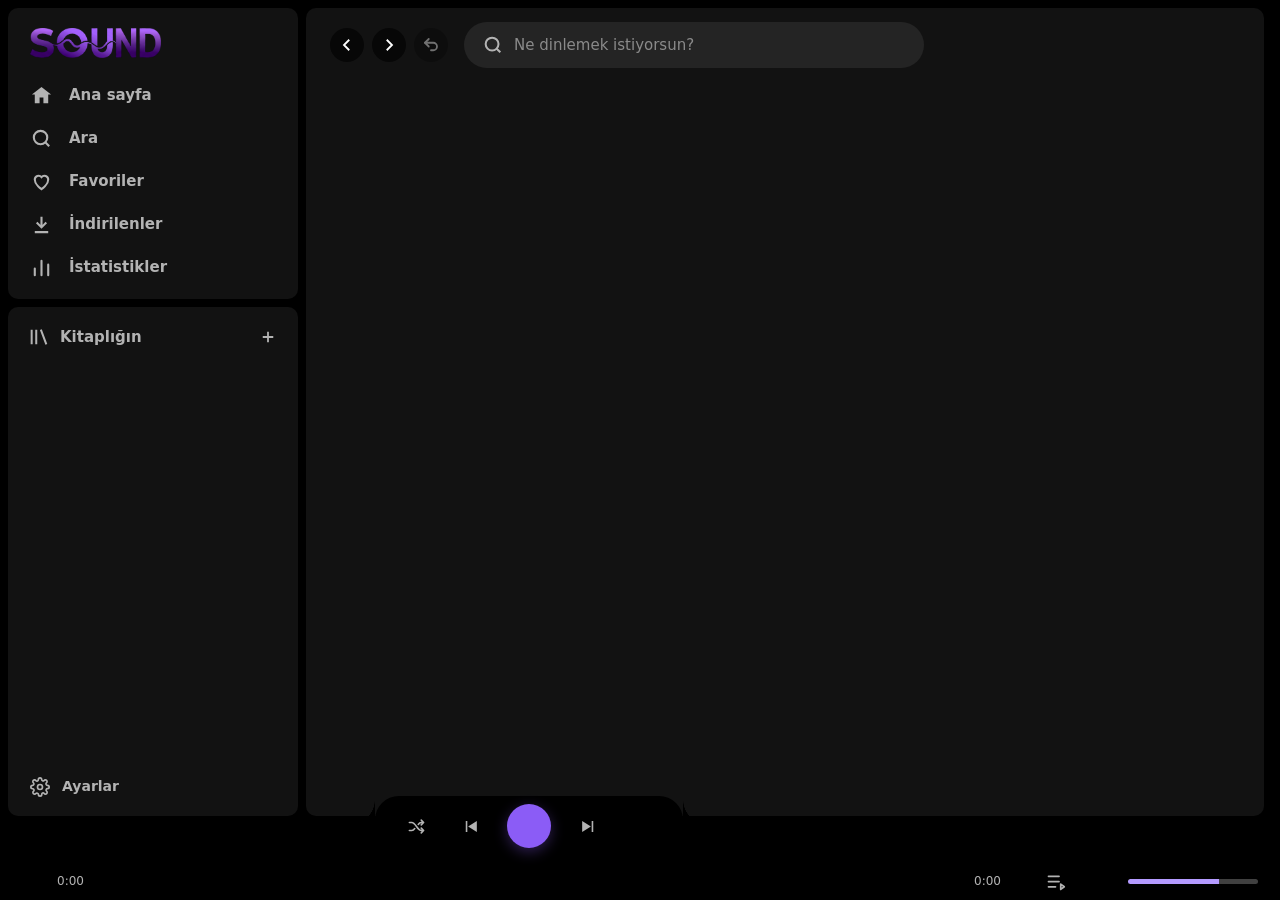
==== commit af805f0b: "Ekolayzır, ses dengeleme ve dinleme istatistikleri - 10 bantlı ekolayzır, hazır ayarlar, taşmaya kar" ====
--- a/web/index.html
+++ b/web/index.html
@@ -15,6 +15,7 @@
         <a data-page="search"><svg viewBox="0 0 24 24" fill="none" stroke="currentColor" stroke-width="2.2"><circle cx="11" cy="11" r="7"/><path d="m20 20-4-4"/></svg>Ara</a>
         <a data-page="favorites" data-drop="favorites"><svg viewBox="0 0 24 24" fill="none" stroke="currentColor" stroke-width="2.2"><path d="M12 20s-7-4.4-7-10a4 4 0 0 1 7-2.6A4 4 0 0 1 19 10c0 5.6-7 10-7 10z"/></svg>Favoriler</a>
         <a data-page="downloads"><svg viewBox="0 0 24 24" fill="none" stroke="currentColor" stroke-width="2.2"><path d="M12 4v11m-5-5 5 5 5-5M5 20h14"/></svg>İndirilenler</a>
+        <a data-page="stats"><svg viewBox="0 0 24 24" fill="none" stroke="currentColor" stroke-width="2.2" stroke-linecap="round"><path d="M5 20v-7M12 20V5M19 20v-11"/></svg>İstatistikler</a>
       </nav>
     </div>
     <div class="box lib">
--- a/web/style.css
+++ b/web/style.css
@@ -577,3 +577,45 @@
 #updateBox ul { margin: 0 0 12px 18px; color: var(--text); font-size: 13px; line-height: 1.5; max-height: 140px; overflow-y: auto; }
 #updateBox .row-btns { display: flex; justify-content: flex-end; align-items: center; gap: 10px; color: var(--sub); font-size: 13px; }
 #app.bar-top ~ #updateBox { bottom: 20px; }
+
+/* ---------- ekolayzır ---------- */
+.fx-eq.dim { opacity: .45; }
+.fx-presets { display: flex; flex-wrap: wrap; gap: 6px; margin: 4px 0 12px; }
+.fx-chip { padding: 4px 11px; border-radius: 99px; font-size: 12.5px; font-weight: 700; color: var(--sub); background: #ffffff12; }
+.fx-chip:not(:disabled):hover { color: var(--text); background: #ffffff22; }
+.fx-chip.on { background: var(--accent); color: #fff; }
+.fx-chip:disabled { cursor: default; }
+.fx-curve svg { width: 100%; height: 64px; }
+.fx-curve polyline { fill: none; stroke: var(--accent-light); stroke-width: 2; stroke-linejoin: round; }
+.fx-zero { stroke: #ffffff26; stroke-width: 1; vector-effect: non-scaling-stroke; }
+.fx-bands { display: grid; grid-template-columns: repeat(10, 1fr); margin-top: 6px; }
+.fx-bands label { display: flex; flex-direction: column; align-items: center; gap: 6px; font-size: 11px; color: var(--sub); font-variant-numeric: tabular-nums; }
+.fx-db { min-height: 15px; color: var(--text); font-weight: 650; }
+.fx-bands input[type=range] { writing-mode: vertical-lr; direction: rtl; width: 4px; height: 128px;
+  background: linear-gradient(to top, var(--accent-light) var(--v), #ffffff30 var(--v)); }
+.fx-bands input[type=range]::-webkit-slider-thumb { opacity: 1; }
+.fx-bands input[type=range]:disabled { cursor: default; }
+.seg button:disabled { cursor: default; }
+
+/* ---------- istatistikler ---------- */
+.st-head { display: flex; flex-wrap: wrap; align-items: center; justify-content: space-between; gap: 14px; padding-top: 26px; padding-bottom: 20px; position: relative; }
+.st-head h1 { font-size: 32px; font-weight: 800; }
+.st-tiles { display: grid; grid-template-columns: 1.7fr repeat(4, minmax(0, 1fr)); gap: 10px; margin-bottom: 8px; position: relative; }
+.st-tile { padding: 16px; border-radius: var(--radius); background: #ffffff0c; min-width: 0; }
+.st-tile b { display: block; font-size: 23px; font-weight: 800; white-space: nowrap; overflow: hidden; text-overflow: ellipsis; font-variant-numeric: tabular-nums; }
+.st-tile.st-big b { font-size: 31px; color: var(--accent-light); }
+.st-tile span { color: var(--sub); font-size: 12.5px; }
+.st-chart { position: relative; height: 200px; margin-bottom: 8px; }
+.st-grid, .st-bars { position: absolute; inset: 0 0 22px 62px; }
+.st-grid { border-bottom: 1px solid #ffffff30; }
+.st-grid i { position: absolute; left: 0; right: 0; border-top: 1px solid #ffffff12; }
+.st-grid span { position: absolute; right: calc(100% + 8px); top: -8px; font: 11px/16px inherit; font-style: normal; color: var(--muted); white-space: nowrap; }
+.st-bars { display: flex; bottom: 0; }
+.st-col { flex: 1 1 0; min-width: 0; height: 100%; display: flex; flex-direction: column; justify-content: flex-end; position: relative; padding-bottom: 22px; }
+.st-col b { display: block; margin: 0 1px; max-width: 40px; width: calc(100% - 2px); align-self: center; background: var(--accent); border-radius: 4px 4px 0 0; }
+.st-col:hover b { background: var(--accent-light); }
+.st-col:hover { background: linear-gradient(#ffffff08, #ffffff08) top / 100% calc(100% - 22px) no-repeat; }
+.st-col span { position: absolute; bottom: 0; left: 50%; translate: -50% 0; font-size: 11px; line-height: 18px; color: var(--muted); white-space: nowrap; }
+.st-note { color: var(--muted); font-size: 12.5px; margin: 10px 0 0; }
+#statTip { position: fixed; z-index: 95; padding: 5px 9px; border-radius: 6px; background: #000; color: #fff; font-size: 12.5px; font-weight: 600; pointer-events: none; box-shadow: 0 6px 18px #000a; white-space: nowrap; }
+.row .dur { white-space: nowrap; }
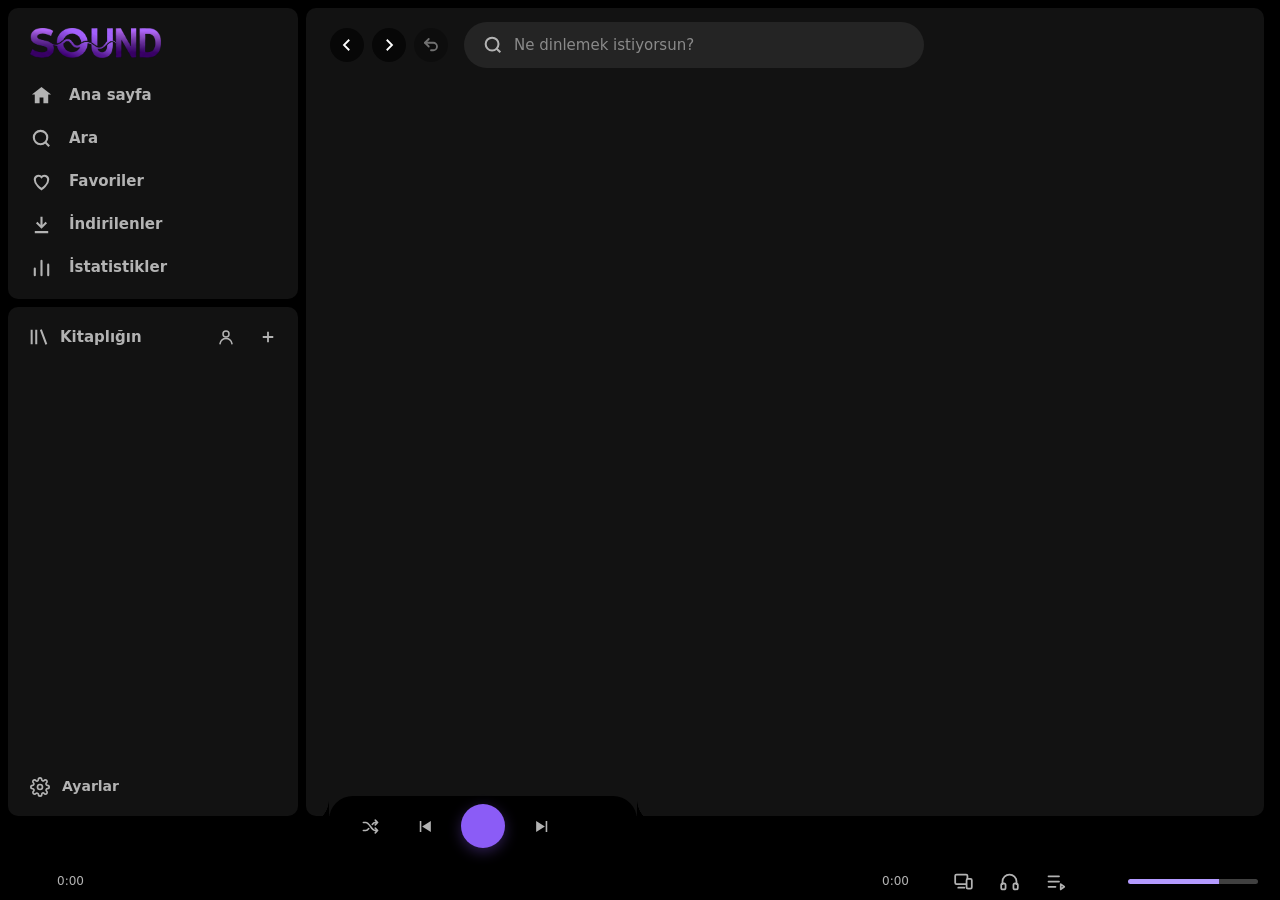
==== commit b2a36ba1: "Ortak dinleme, cihaz seçimi, profil, arkadaşlar ve mesajlar - Ortak dinleme odaları (listen.py) - Ça" ====
--- a/web/index.html
+++ b/web/index.html
@@ -22,6 +22,7 @@
       <div class="lib-head" data-drop="library">
         <svg viewBox="0 0 24 24" fill="none" stroke="currentColor" stroke-width="2.2"><path d="M4 4v16M9 4v16M14 4l6 16"/></svg>
         <span class="grow">Kitaplığın</span>
+        <button class="round-btn" id="profileBtn" title="Profil ve arkadaşlar"></button>
         <button class="round-btn" id="newBtn" title="Yeni albüm ya da klasör"><svg viewBox="0 0 24 24" fill="none" stroke="currentColor" stroke-width="2.4"><path d="M12 5v14M5 12h14"/></svg></button>
       </div>
       <div id="libList" data-drop="library"></div>
@@ -58,6 +59,8 @@
       <div class="prog"><span id="t0">0:00</span><canvas id="flame"></canvas><span id="t1">0:00</span></div>
     </div>
     <div class="right">
+      <button class="ib" id="deviceBtn" title="Çalınacak cihaz"></button>
+      <button class="ib" id="listenBtn" title="Ortak dinleme"></button>
       <button class="ib" id="panelBtn" title="Şimdi çalıyor paneli"></button>
       <button class="ib" id="muteBtn" title="Sesi kapat"></button>
       <input type="range" id="volume" min="0" max="100" value="70">
--- a/web/style.css
+++ b/web/style.css
@@ -480,6 +480,8 @@
 .dialog .steps li { margin-bottom: 8px; }
 .dialog .steps b { color: var(--text); }
 .copyline { display: flex; align-items: center; gap: 8px; margin-top: 6px; padding: 6px 10px; border-radius: 6px; background: #ffffff10; }
+.dpi-manual { margin-bottom: 14px; color: var(--sub); font-size: 13.5px; }
+.dpi-manual summary { cursor: pointer; margin-bottom: 8px; color: var(--text); font-weight: 650; }
 .copyline code { flex: 1; font-size: 12.5px; color: var(--text); user-select: all; }
 .set-row .link, .dialog .link { color: var(--accent-light); cursor: pointer; font-weight: 600; }
 .set-row .link:hover, .dialog .link:hover { text-decoration: underline; }
@@ -619,3 +621,108 @@
 .st-note { color: var(--muted); font-size: 12.5px; margin: 10px 0 0; }
 #statTip { position: fixed; z-index: 95; padding: 5px 9px; border-radius: 6px; background: #000; color: #fff; font-size: 12.5px; font-weight: 600; pointer-events: none; box-shadow: 0 6px 18px #000a; white-space: nowrap; }
 .row .dur { white-space: nowrap; }
+
+/* ana sayfa: kullanıcı aşağıdayken gelen yeni öneriler */
+#homeFresh { position: sticky; top: var(--fresh-top, 84px); height: 0; z-index: 20; display: flex; justify-content: center; pointer-events: none; }
+#homeFresh .pill { pointer-events: auto; box-shadow: 0 6px 20px rgba(0,0,0,.45); animation: enter .22s var(--ease); }
+
+/* ---------- klavye kısayolları (openShortcuts) ---------- */
+.sc-key { display: inline-flex; align-items: center; justify-content: center; gap: 4px; min-width: 112px; height: 34px;
+  padding: 0 10px; border-radius: 8px; border: 1px solid var(--line); background: var(--surface2); color: var(--text);
+  font: inherit; font-size: 13px; cursor: pointer; transition: border-color .15s, background .15s; }
+.sc-key:hover { border-color: var(--sub); }
+.sc-key.wait { border-color: var(--accent); background: color-mix(in srgb, var(--accent) 18%, var(--surface2)); color: var(--accent-light);
+  animation: scPulse 1.2s ease-in-out infinite; }
+.sc-key kbd { font: inherit; font-size: 12px; font-weight: 600; min-width: 22px; text-align: center; padding: 3px 7px;
+  border-radius: 5px; background: var(--hover); box-shadow: inset 0 -2px 0 #0006; }
+.sc-note { margin: 10px 0 0; padding: 8px 12px; border-radius: 8px; font-size: 13px; color: var(--sub);
+  background: color-mix(in srgb, var(--accent) 12%, transparent); }
+#scBody .set-row { padding: 6px 0; }
+@keyframes scPulse { 50% { box-shadow: 0 0 0 4px color-mix(in srgb, var(--accent) 22%, transparent); } }
+
+/* ---------- Sanatçı Mix (openArtistMix) ---------- */
+.am-picked, .am-list { display: flex; flex-wrap: wrap; gap: 8px; }
+.am-picked { min-height: 40px; align-items: center; margin-bottom: 10px; }
+.am-list { margin: 10px 0 6px; max-height: 260px; overflow-y: auto; align-content: flex-start; }
+.am-head { width: 100%; }
+.am-artist { display: inline-flex; align-items: center; gap: 8px; height: 40px; padding: 0 12px 0 4px; border-radius: 99px;
+  border: 1px solid var(--line); background: var(--surface2); color: var(--text); font: inherit; font-size: 14px; cursor: pointer;
+  transition: border-color .15s, background .15s; max-width: 100%; }
+.am-artist:hover { border-color: var(--sub); }
+.am-artist img, .am-artist .am-ph { width: 32px; height: 32px; border-radius: 50%; object-fit: cover; flex: none; }
+.am-artist .am-ph { display: grid; place-items: center; background: var(--hover); font-weight: 700; }
+.am-artist span:last-of-type { overflow: hidden; text-overflow: ellipsis; white-space: nowrap; }
+.am-artist.on { border-color: var(--accent); background: color-mix(in srgb, var(--accent) 22%, var(--surface2)); }
+.am-artist i { font-style: normal; color: var(--accent-light); font-weight: 700; }
+
+/* bildirimde düğme (telefonda "Geri al") */
+#toast.has-act { pointer-events: auto; display: flex; align-items: center; gap: 14px; }
+#toast.error .toast-act { color: #fff; text-decoration: underline; }
+#toast .toast-act { flex: none; white-space: nowrap; border: 0; background: none; color: var(--accent-dark); font: inherit; font-weight: 800; cursor: pointer; padding: 4px 2px; }
+
+/* ortak dinleme */
+.ln-wide { width: 100%; justify-content: center; margin-top: 10px; }
+.ln-or { display: flex; align-items: center; gap: 10px; margin: 16px 0 10px; color: var(--sub); font-size: 12.5px; }
+.ln-or::before, .ln-or::after { content: ""; flex: 1; height: 1px; background: #ffffff1a; }
+.ln-join { display: flex; align-items: center; gap: 8px; }
+.ln-join input { flex: 1; min-width: 0; text-transform: uppercase; letter-spacing: 2px; }
+.ln-code { display: flex; flex-direction: column; align-items: center; gap: 2px; width: 100%; padding: 14px 10px; border-radius: 12px; background: var(--raise);
+  color: var(--text); font-size: 30px; font-weight: 800; letter-spacing: 6px; cursor: pointer; }
+.ln-code small { font-size: 11.5px; font-weight: 600; letter-spacing: 0; color: var(--sub); }
+.ln-code:hover small { color: var(--text); }
+.ln-people { display: flex; flex-direction: column; max-height: 190px; overflow-y: auto; }
+.ln-person { display: flex; align-items: baseline; justify-content: space-between; gap: 12px; padding: 7px 0; border-bottom: 1px solid #ffffff0d; }
+.ln-person b { font-size: 14px; overflow: hidden; text-overflow: ellipsis; white-space: nowrap; }
+.ln-person span { flex: none; font-size: 12px; color: var(--sub); }
+.ln-note { margin-top: 12px; font-size: 12.5px; color: var(--sub); }
+
+/* ---------- cihazlar arası çalma ---------- */
+#dvChip { position: absolute; right: 14px; bottom: calc(100% + 6px); z-index: 6; display: none; align-items: center; gap: 7px; height: 28px; max-width: 280px; padding: 0 12px;
+  border-radius: 99px; background: var(--accent); color: #fff; font-size: 12px; font-weight: 700; }
+#dvChip.show { display: inline-flex; }
+#dvChip svg { flex: none; width: 15px; height: 15px; }
+#dvChip span { overflow: hidden; text-overflow: ellipsis; white-space: nowrap; }
+.dv-list { display: flex; flex-direction: column; gap: 4px; margin-bottom: 14px; }
+.dv-row { display: flex; align-items: center; gap: 14px; width: 100%; min-height: 58px; padding: 8px 12px; border-radius: 10px; color: var(--text); text-align: left; }
+.dv-row:hover { background: #ffffff0f; }
+.dv-row svg { flex: none; width: 24px; height: 24px; color: var(--sub); }
+.dv-row span { min-width: 0; }
+.dv-row b { display: block; overflow: hidden; text-overflow: ellipsis; white-space: nowrap; font-size: 14.5px; }
+.dv-row small { font-size: 12.5px; color: var(--sub); }
+.dv-row.on b, .dv-row.on svg, .dv-row.on small { color: var(--accent-light); }
+.dv-vol { width: 100%; margin: 6px 0 16px; }
+
+/* ---------- profil, arkadaşlar, mesajlar ---------- */
+#profileBtn { position: relative; }
+.sc-badge { position: absolute; top: -2px; right: -3px; min-width: 16px; height: 16px; padding: 0 4px; border-radius: 99px; background: var(--accent); color: #fff;
+  font: 700 10.5px/16px "Segoe UI", system-ui, sans-serif; text-align: center; }
+.sc-badge.in { position: static; flex: none; }
+.sc-page { padding-top: 84px; padding-bottom: 32px; max-width: 820px; }
+.sc-page h1 { font-size: 30px; font-weight: 800; letter-spacing: -.4px; overflow-wrap: anywhere; }
+.sc-page h2 { margin: 28px 0 8px; font-size: 19px; font-weight: 800; }
+.sc-note { margin: 8px 0 14px; color: var(--sub); font-size: 13.5px; }
+.sc-note.err { color: var(--danger); margin: 4px 0; min-height: 18px; }
+.sc-head { display: flex; align-items: center; gap: 18px; margin-bottom: 20px; }
+.sc-head .tile, .sc-row .tile { flex: none; display: grid; place-items: center; }
+.sc-bio { margin-top: 6px; color: var(--sub); font-size: 13.5px; white-space: pre-wrap; overflow-wrap: anywhere; }
+.sc-input { width: 100%; padding: 10px 14px; border-radius: 10px; border: 1px solid #ffffff20; background: var(--field); color: var(--text); font: inherit; user-select: text; resize: vertical; }
+.sc-input:focus { outline: none; border-color: var(--accent-light); }
+.sc-find { margin-bottom: 8px; }
+.sc-form { display: flex; flex-direction: column; gap: 12px; max-width: 420px; margin-top: 16px; }
+.sc-form label { display: flex; flex-direction: column; gap: 5px; color: var(--sub); font-size: 13px; font-weight: 650; }
+.sc-btns { display: flex; flex-wrap: wrap; gap: 8px; }
+.sc-list { display: flex; flex-direction: column; gap: 2px; }
+.sc-row { display: flex; align-items: center; gap: 12px; padding: 8px; border-radius: 10px; cursor: pointer; }
+.sc-row:hover { background: var(--raise); }
+.sc-row.plain { cursor: default; }
+.sc-chips { display: flex; flex-wrap: wrap; gap: 8px; }
+.sc-chips span { padding: 6px 12px; border-radius: 99px; background: var(--raise2); font-size: 13px; font-weight: 650; }
+.sc-chat { display: flex; flex-direction: column; height: 100%; min-height: 420px; max-height: calc(100vh - 150px); padding-bottom: 14px; }
+.sc-top { flex: none; }
+#scMsgs { flex: 1; min-height: 0; display: flex; flex-direction: column; gap: 6px; overflow-y: auto; padding: 10px 2px; }
+.sc-msg { align-self: flex-start; display: flex; flex-direction: column; max-width: 78%; padding: 8px 12px; border-radius: 14px 14px 14px 4px; background: var(--raise2); user-select: text; }
+.sc-msg.mine { align-self: flex-end; border-radius: 14px 14px 4px 14px; background: var(--accent); color: #fff; }
+.sc-msg span { white-space: pre-wrap; overflow-wrap: anywhere; }
+.sc-msg small { align-self: flex-end; margin-top: 2px; font-size: 10.5px; opacity: .7; }
+#scSend { flex: none; display: flex; gap: 8px; padding-top: 8px; }
+#scSend .pill { flex: none; height: 42px; }
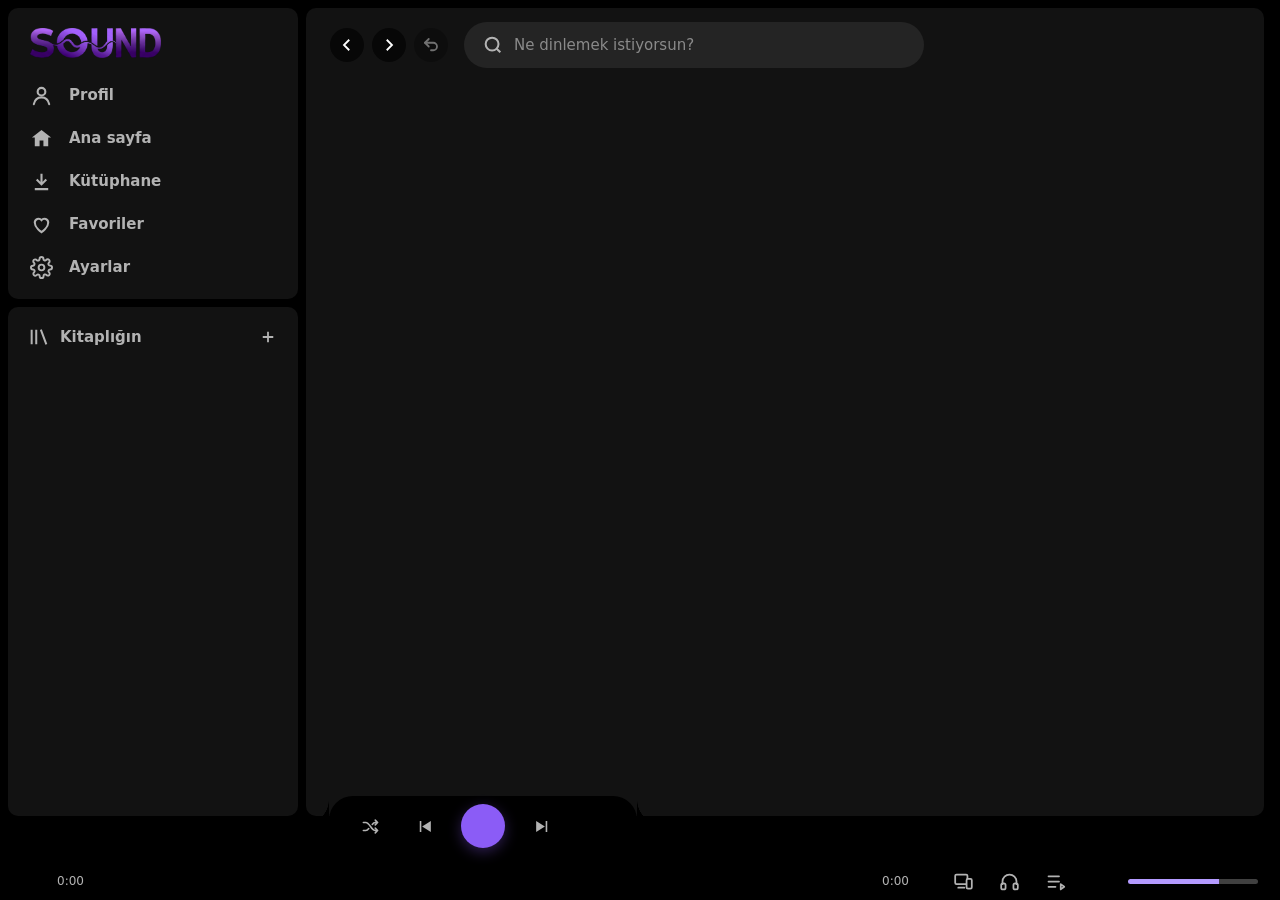
==== commit b4276f5d: "Yeni yerleşim: sol menü düzenlendi, kenar kutuları sürükleyerek genişler - Menü: Profil, Ana sayfa, " ====
--- a/web/index.html
+++ b/web/index.html
@@ -11,22 +11,20 @@
     <div class="box">
       <div class="brand"><img src="logo.png" alt="SOUND"><i class="logo-tint" role="img" aria-label="SOUND"></i></div>
       <nav class="nav" id="nav">
+        <a data-page="social" id="navProfile"><svg viewBox="0 0 24 24" fill="none" stroke="currentColor" stroke-width="2.2" stroke-linecap="round"><circle cx="12" cy="8" r="4"/><path d="M4 21c1-4.5 4-7 8-7s7 2.5 8 7"/></svg>Profil</a>
         <a data-page="home"><svg viewBox="0 0 24 24" fill="currentColor"><path d="M12 3 2 11h3v9h5v-6h4v6h5v-9h3z"/></svg>Ana sayfa</a>
-        <a data-page="search"><svg viewBox="0 0 24 24" fill="none" stroke="currentColor" stroke-width="2.2"><circle cx="11" cy="11" r="7"/><path d="m20 20-4-4"/></svg>Ara</a>
+        <a data-page="downloads"><svg viewBox="0 0 24 24" fill="none" stroke="currentColor" stroke-width="2.2"><path d="M12 4v11m-5-5 5 5 5-5M5 20h14"/></svg>Kütüphane</a>
         <a data-page="favorites" data-drop="favorites"><svg viewBox="0 0 24 24" fill="none" stroke="currentColor" stroke-width="2.2"><path d="M12 20s-7-4.4-7-10a4 4 0 0 1 7-2.6A4 4 0 0 1 19 10c0 5.6-7 10-7 10z"/></svg>Favoriler</a>
-        <a data-page="downloads"><svg viewBox="0 0 24 24" fill="none" stroke="currentColor" stroke-width="2.2"><path d="M12 4v11m-5-5 5 5 5-5M5 20h14"/></svg>İndirilenler</a>
-        <a data-page="stats"><svg viewBox="0 0 24 24" fill="none" stroke="currentColor" stroke-width="2.2" stroke-linecap="round"><path d="M5 20v-7M12 20V5M19 20v-11"/></svg>İstatistikler</a>
+        <a id="accountBtn"><svg viewBox="0 0 24 24" fill="none" stroke="currentColor" stroke-width="2" stroke-linecap="round" stroke-linejoin="round"><circle cx="12" cy="12" r="3"/><path d="M19.4 15a1.7 1.7 0 0 0 .3 1.8l.1.1a2 2 0 1 1-2.8 2.8l-.1-.1a1.7 1.7 0 0 0-1.8-.3 1.7 1.7 0 0 0-1 1.5V21a2 2 0 1 1-4 0v-.1a1.7 1.7 0 0 0-1.1-1.5 1.7 1.7 0 0 0-1.8.3l-.1.1a2 2 0 1 1-2.8-2.8l.1-.1a1.7 1.7 0 0 0 .3-1.8 1.7 1.7 0 0 0-1.5-1H3a2 2 0 1 1 0-4h.1a1.7 1.7 0 0 0 1.5-1.1 1.7 1.7 0 0 0-.3-1.8l-.1-.1a2 2 0 1 1 2.8-2.8l.1.1a1.7 1.7 0 0 0 1.8.3H9a1.7 1.7 0 0 0 1-1.5V3a2 2 0 1 1 4 0v.1a1.7 1.7 0 0 0 1 1.5 1.7 1.7 0 0 0 1.8-.3l.1-.1a2 2 0 1 1 2.8 2.8l-.1.1a1.7 1.7 0 0 0-.3 1.8V9a1.7 1.7 0 0 0 1.5 1H21a2 2 0 1 1 0 4h-.1a1.7 1.7 0 0 0-1.5 1z"/></svg>Ayarlar</a>
       </nav>
     </div>
     <div class="box lib">
       <div class="lib-head" data-drop="library">
         <svg viewBox="0 0 24 24" fill="none" stroke="currentColor" stroke-width="2.2"><path d="M4 4v16M9 4v16M14 4l6 16"/></svg>
         <span class="grow">Kitaplığın</span>
-        <button class="round-btn" id="profileBtn" title="Profil ve arkadaşlar"></button>
         <button class="round-btn" id="newBtn" title="Yeni albüm ya da klasör"><svg viewBox="0 0 24 24" fill="none" stroke="currentColor" stroke-width="2.4"><path d="M12 5v14M5 12h14"/></svg></button>
       </div>
       <div id="libList" data-drop="library"></div>
-      <div class="account" id="accountBtn"><svg viewBox="0 0 24 24" fill="none" stroke="currentColor" stroke-width="2" stroke-linecap="round" stroke-linejoin="round"><circle cx="12" cy="12" r="3"/><path d="M19.4 15a1.7 1.7 0 0 0 .3 1.8l.1.1a2 2 0 1 1-2.8 2.8l-.1-.1a1.7 1.7 0 0 0-1.8-.3 1.7 1.7 0 0 0-1 1.5V21a2 2 0 1 1-4 0v-.1a1.7 1.7 0 0 0-1.1-1.5 1.7 1.7 0 0 0-1.8.3l-.1.1a2 2 0 1 1-2.8-2.8l.1-.1a1.7 1.7 0 0 0 .3-1.8 1.7 1.7 0 0 0-1.5-1H3a2 2 0 1 1 0-4h.1a1.7 1.7 0 0 0 1.5-1.1 1.7 1.7 0 0 0-.3-1.8l-.1-.1a2 2 0 1 1 2.8-2.8l.1.1a1.7 1.7 0 0 0 1.8.3H9a1.7 1.7 0 0 0 1-1.5V3a2 2 0 1 1 4 0v.1a1.7 1.7 0 0 0 1 1.5 1.7 1.7 0 0 0 1.8-.3l.1-.1a2 2 0 1 1 2.8 2.8l-.1.1a1.7 1.7 0 0 0-.3 1.8V9a1.7 1.7 0 0 0 1.5 1H21a2 2 0 1 1 0 4h-.1a1.7 1.7 0 0 0-1.5 1z"/></svg>Ayarlar</div>
     </div>
   </aside>
 
--- a/web/style.css
+++ b/web/style.css
@@ -64,10 +64,6 @@
 .empty-lib { margin: 6px 8px; padding: 16px; border-radius: 8px; background: var(--surface); }
 .empty-lib b { display: block; font-size: 15px; margin-bottom: 4px; }
 .empty-lib p { color: var(--sub); font-size: 13px; margin-bottom: 12px; }
-.account { display: flex; align-items: center; gap: 12px; margin: 4px 8px 10px; padding: 9px 14px; border-radius: 8px;
-  color: var(--sub); font-weight: 650; cursor: pointer; transition: color .15s, background .15s; }
-.account:hover { color: var(--text); background: #1a1a1a; }
-.account svg { width: 20px; height: 20px; }
 
 .tile { display: grid; place-items: center; color: #fff; flex: none; }
 .tile svg { width: 42%; height: 42%; filter: drop-shadow(0 2px 6px #0005); }
@@ -693,7 +689,7 @@
 .dv-vol { width: 100%; margin: 6px 0 16px; }
 
 /* ---------- profil, arkadaşlar, mesajlar ---------- */
-#profileBtn { position: relative; }
+.nav .sc-badge { margin-left: auto; }
 .sc-badge { position: absolute; top: -2px; right: -3px; min-width: 16px; height: 16px; padding: 0 4px; border-radius: 99px; background: var(--accent); color: #fff;
   font: 700 10.5px/16px "Segoe UI", system-ui, sans-serif; text-align: center; }
 .sc-badge.in { position: static; flex: none; }
@@ -726,3 +722,11 @@
 .sc-msg small { align-self: flex-end; margin-top: 2px; font-size: 10.5px; opacity: .7; }
 #scSend { flex: none; display: flex; gap: 8px; padding-top: 8px; }
 #scSend .pill { flex: none; height: 42px; }
+
+/* ---------- kenar kutularını sürükleyerek genişletme ---------- */
+.grip { position: fixed; z-index: 6; width: 10px; cursor: col-resize; touch-action: none; }
+.grip::after { content: ""; position: absolute; top: 50%; left: 4px; width: 2px; height: 44px; margin-top: -22px; border-radius: 2px; background: transparent; transition: background .15s; }
+.grip:hover::after, .grip.on::after { background: var(--accent-light); }
+body.resizing, body.resizing * { cursor: col-resize !important; }
+body.resizing #app { transition: none !important; }
+html.mobile .grip { display: none; }
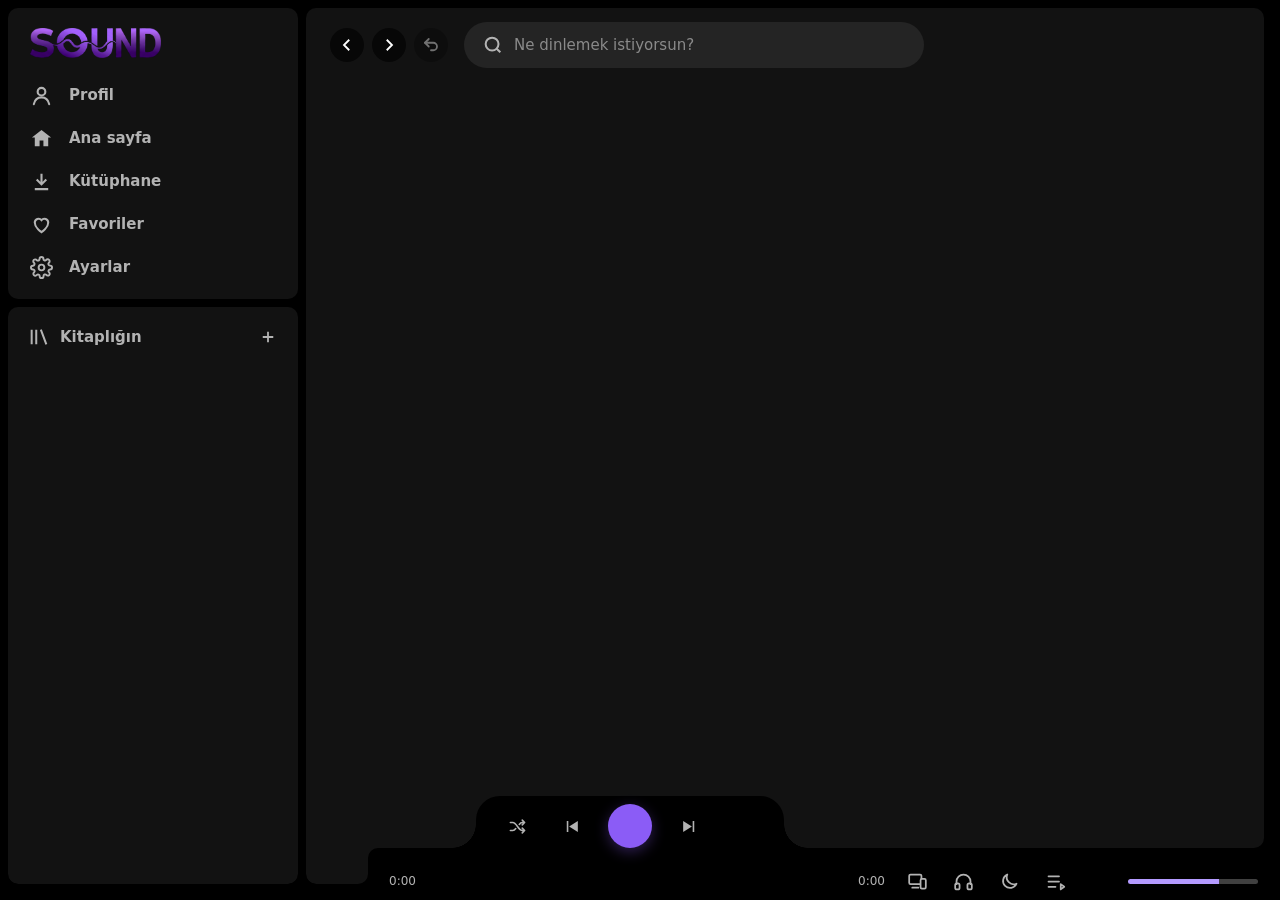
==== commit 3a1373c8: "Albüm kapağı, gruplar, bildirimler, uyku zamanlayıcısı, yeni tepsi menüsü; eşitleme artık sürekli in" ====
--- a/web/index.html
+++ b/web/index.html
@@ -38,6 +38,8 @@
         <input id="searchInput" placeholder="Ne dinlemek istiyorsun?" spellcheck="false" autocomplete="off">
         <button class="clear hidden" id="searchClear" title="Temizle"><svg viewBox="0 0 24 24" fill="none" stroke="currentColor" stroke-width="2.4"><path d="M6 6l12 12M18 6 6 18"/></svg></button>
       </label><div id="searchDrop" class="hidden"></div></div>
+      <div class="reqwrap hidden" id="reqWrap"><button class="hist" id="reqBtn" title="Arkadaşlık istekleri"><svg viewBox="0 0 24 24" fill="none" stroke="currentColor" stroke-width="2.2" stroke-linecap="round"><circle cx="10" cy="8" r="4"/><path d="M3 21c1-4.5 3.5-7 7-7 1.6 0 3 .5 4.1 1.5M19 14v6M16 17h6"/></svg></button>
+        <div id="reqDrop" class="hidden"></div></div>
     </div>
     <div id="scroll"><div id="glow"></div><div id="page"></div></div>
   </main>
@@ -59,6 +61,7 @@
     <div class="right">
       <button class="ib" id="deviceBtn" title="Çalınacak cihaz"></button>
       <button class="ib" id="listenBtn" title="Ortak dinleme"></button>
+      <button class="ib sleep-btn" id="sleepBtn" title="Uyku zamanlayıcısı"></button>
       <button class="ib" id="panelBtn" title="Şimdi çalıyor paneli"></button>
       <button class="ib" id="muteBtn" title="Sesi kapat"></button>
       <input type="range" id="volume" min="0" max="100" value="70">
--- a/web/style.css
+++ b/web/style.css
@@ -308,8 +308,9 @@
 .qrow.now .t { color: var(--accent-light); }
 
 /* ---------- alt çubuk ---------- */
-#bar { grid-column: 1 / -1; display: grid; grid-template-columns: fit-content(340px) minmax(0, 1fr) auto;
+#bar { grid-column: 1 / -1; display: grid; grid-template-columns: minmax(220px, 340px) minmax(0, 1fr) auto;
   align-items: center; padding: 0 12px; column-gap: 20px; }
+html:not(.mobile) #bar { column-gap: 12px; }  /* sağdaki düğmeler ilerleme çubuğuna yakın dursun */
 .np { display: flex; align-items: center; gap: 14px; min-width: 0; }
 .np img { width: 58px; height: 58px; border-radius: 6px; object-fit: cover; background: #282828; flex: none; cursor: pointer; }
 .np .tt { padding: 0; min-width: 0; }
@@ -336,6 +337,7 @@
   font-size: 12px; color: var(--sub); font-variant-numeric: tabular-nums; }
 .prog span { width: 42px; flex: none; padding-bottom: 2px; }
 .prog span:first-child { text-align: right; }
+html:not(.mobile) .prog span:last-child { width: auto; min-width: 28px; }  /* toplam süre yazısı kadar: sağında ölü alan kalmasın */
 #flame { flex: 1; height: 44px; cursor: pointer; min-width: 0; }
 .right { display: flex; justify-content: flex-end; align-items: center; gap: 6px; }
 input[type=range] { -webkit-appearance: none; appearance: none; width: 110px; height: 4px; border-radius: 4px; cursor: pointer; outline: 0;
@@ -417,7 +419,7 @@
 .switch.on i { transform: translateX(20px); }
 select { background: #3a3a3a; color: var(--text); border: 1px solid #ffffff20; border-radius: 6px; padding: 6px 10px; font: inherit; outline: 0; }
 /* şarkı sözleri */
-.lyrics .lines { max-height: 280px; overflow-y: auto; scroll-behavior: smooth; mask-image: linear-gradient(transparent, #000 12%, #000 85%, transparent); padding: 10px 0; }
+.lyrics .lines { position: relative; overscroll-behavior: contain; max-height: 280px; overflow-y: auto; scroll-behavior: smooth; mask-image: linear-gradient(transparent, #000 12%, #000 85%, transparent); padding: 10px 0; }
 .lyrics .lines::-webkit-scrollbar { width: 0; }
 .lyrics .lines p { margin: 0; padding: 5px 0; font-size: 17px; font-weight: 750; line-height: 1.35; color: #ffffff55; cursor: pointer; transition: color .25s, transform .25s; transform-origin: left; }
 .lyrics .lines p:hover { color: #ffffffaa; }
@@ -494,7 +496,7 @@
 #app.bar-top { grid-template-rows: var(--bar-h) minmax(0, 1fr); padding: 0 8px 8px; }
 #app.bar-top #side, #app.bar-top #main, #app.bar-top #panel { grid-row: 2; }
 #app.bar-top #bar { grid-row: 1; }
-#app.np-right #bar { grid-template-columns: auto minmax(0, 1fr) fit-content(340px); }
+#app.np-right #bar { grid-template-columns: auto minmax(0, 1fr) minmax(220px, 340px); }
 #app.np-right .np { order: 3; flex-direction: row-reverse; text-align: right; }
 #app.np-right .center { order: 2; }
 #app.np-right .right { order: 1; justify-content: flex-start; }
@@ -730,3 +732,70 @@
 body.resizing, body.resizing * { cursor: col-resize !important; }
 body.resizing #app { transition: none !important; }
 html.mobile .grip { display: none; }
+
+/* gruplar ve Birlikte dinle */
+.sc-h2 { display: flex; align-items: center; justify-content: space-between; gap: 10px; }
+.sc-h2 .pill svg, .sc-jambtn svg, .row-btns .pill svg { width: 16px; height: 16px; margin-right: 6px; vertical-align: -3px; }
+.sc-top { display: flex; align-items: center; }
+.sc-top .li-s { white-space: nowrap; overflow: hidden; text-overflow: ellipsis; }
+.sc-jambtn { flex: none; margin-left: auto; display: inline-flex; align-items: center; }
+.sc-from { font-size: 12px; margin-bottom: 2px; }
+.sc-sys { align-self: center; max-width: 86%; padding: 4px 10px; border-radius: 10px; background: #ffffff10; color: var(--sub); font-size: 12px; text-align: center; }
+.sc-jam { gap: 8px; min-width: 210px; }
+.sc-jam-t { display: flex; align-items: center; gap: 8px; font-weight: 600; }
+.sc-jam-t svg { width: 20px; height: 20px; flex: none; }
+.sc-jam .pill { align-self: flex-start; }
+.sc-msg.mine.sc-jam .pill { background: #ffffff; color: #000; }
+.sc-pick { max-height: 46vh; overflow-y: auto; display: flex; flex-direction: column; gap: 2px; }
+.sc-pick label.sc-row { cursor: pointer; }
+.sc-pick input { margin-left: auto; width: 20px; height: 20px; accent-color: var(--accent); flex: none; }
+.jam-call { display: flex; flex-direction: column; align-items: center; text-align: center; gap: 4px; padding: 6px 4px 0; }
+.jam-call h3 { margin: 10px 0 0; }
+.jam-call .row-btns { justify-content: center; width: 100%; }
+.jam-ring { width: 76px; height: 76px; border-radius: 50%; display: grid; place-items: center; background: var(--accent); color: #fff; animation: jam-ring 1.4s ease-out infinite; }
+.jam-ring svg { width: 34px; height: 34px; }
+@keyframes jam-ring { 0% { box-shadow: 0 0 0 0 color-mix(in srgb, var(--accent) 70%, transparent); } 100% { box-shadow: 0 0 0 26px transparent; } }
+.textbtn.danger { color: var(--danger); }
+
+/* arkadaşlık istekleri: üst çubuk düğmesi + açılır liste, profil sayfasında vurgulu kart */
+.reqwrap { position: relative; margin-left: auto; }
+#reqBtn { position: relative; }
+#reqBtn.on { background: var(--accent); color: #fff; }
+#reqDrop { position: absolute; right: 0; top: 44px; z-index: 20; width: min(380px, calc(100vw - 24px)); max-height: 70vh; overflow-y: auto;
+  padding: 6px; border-radius: 12px; background: #242424; box-shadow: 0 16px 40px #000c; animation: pop .12s var(--ease); }
+#reqDrop .sh { padding: 8px 10px 6px; color: var(--sub); font-size: 12.5px; font-weight: 700; }
+#reqDrop .sc-row { padding: 6px; }
+#reqDrop .sc-row .pill { padding: 5px 11px; font-size: 12.5px; }
+#reqDrop .sc-note { padding: 4px 10px 8px; }
+#reqDrop .req-find { width: 100%; justify-content: flex-start; text-align: left; margin-top: 4px; border-top: 1px solid #ffffff14; border-radius: 0 0 8px 8px; color: var(--sub); }
+.sc-req { margin: 4px 0 18px; padding: 6px 10px 8px; border-radius: 14px; background: color-mix(in srgb, var(--accent) 14%, transparent);
+  border: 1px solid color-mix(in srgb, var(--accent) 35%, transparent); }
+.sc-req h2 { display: flex; align-items: center; gap: 8px; margin: 8px 6px; }
+.sc-req h2 svg { width: 20px; height: 20px; color: var(--accent); }
+
+/* albüm kapağı: tıkla / üstüne bırak → değiştir */
+.cover-edit { position: relative; flex: none; cursor: pointer; border-radius: 8px; }
+.cover-edit .cover-hint { position: absolute; inset: 0; display: flex; flex-direction: column; align-items: center; justify-content: center; gap: 8px;
+  border-radius: inherit; background: #000a; color: #fff; opacity: 0; transition: opacity .15s; pointer-events: none; }
+.cover-edit .cover-hint svg { width: 34px; height: 34px; }
+.cover-edit:hover .cover-hint, .cover-edit.drop-on .cover-hint { opacity: 1; }
+.cover-edit.drop-on { outline: 3px solid var(--accent); outline-offset: 3px; }
+.cover-sub { margin: -6px 0 14px; }
+.cover-actions { display: flex; flex-wrap: wrap; gap: 8px; margin-bottom: 6px; }
+.cover-grid { display: grid; grid-template-columns: repeat(auto-fill, minmax(74px, 1fr)); gap: 8px; max-height: 300px; overflow-y: auto; padding: 2px; }
+.cover-pick { aspect-ratio: 1; border-radius: 6px; overflow: hidden; padding: 0; background: var(--raise); outline: 2px solid transparent; transition: outline-color .12s, transform .12s; }
+.cover-pick img { width: 100%; height: 100%; object-fit: cover; display: block; }
+.cover-pick:hover { transform: scale(1.04); }
+.cover-pick.on { outline-color: var(--accent); }
+.cover-tip { font-size: 12.5px; margin-top: 12px; }
+
+/* alt çubuktaki boşluğa uzanan kutu (fitBarNotch): kesilen sol-alt kısımda içerik kalmasın */
+#page { padding-bottom: calc(40px + var(--ext, 0px)); }
+#panel .inner { padding-bottom: calc(20px + var(--ext, 0px)); }
+#libList { padding-bottom: var(--ext, 0px); }
+
+#bar { pointer-events: none; }  /* saydam çubuk alttaki uzayan kutuyu örtmesin; yalnızca öğeleri tıklanır */
+#bar > * { pointer-events: auto; }
+/* kutu alevin üstüne kadar inince kontrol sekmesinin içe kavisleri yeni alt kenara iner (fitBarNotch) */
+#app.notched .ctrl::before, #app.notched .ctrl::after { bottom: 0; }
+
